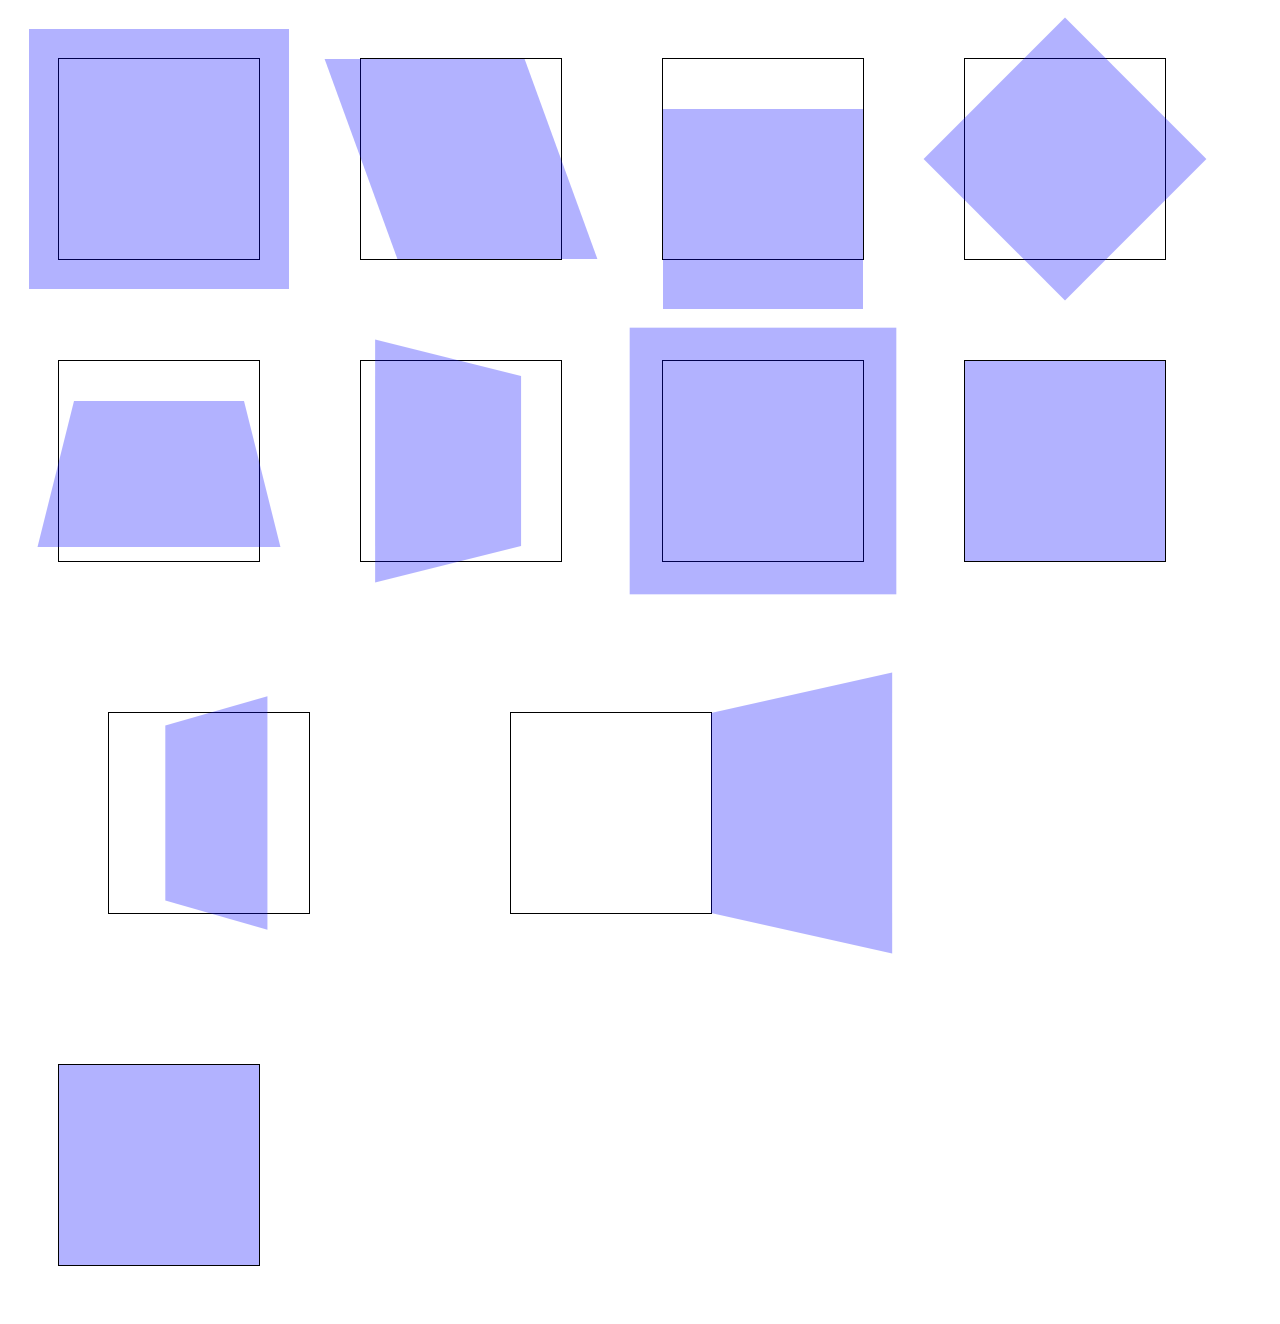
==== my-web-front/index04.html @ ff5ab598 "CSS 4장 ~ 04-2 transition" ====
<!DOCTYPE html>
<html lang="en">
    <head>
        <meta charset="UTF-8">
        <meta http-equiv="X-UA-Compatible" content="IE=edge">
        <meta name="viewport" content="width=device-width, initial-scale=1.0">
        <title>Chapter04-Interactive-CSS</title>
        <link rel="stylesheet" href="css/style04.css"> <!--css 파일 연결-->
    </head>
    <body>
        <div class="transformEx1">
            <section>
                <article></article>
            </section>

            <section>
                <article></article>
            </section>

            <section>
                <article></article>
            </section>

            <section>
                <article></article>
            </section>
        </div>


        <div class="transformEx2">
            <section>
                <article></article>
            </section>

            <section>
                <article></article>
            </section>

            <section>
                <article></article>
            </section>

            <section>
                <article></article>
            </section>
        </div>

        
        <div class="transformEx3">
            <section>
                <article></article>
            </section>

            <section>
                <article></article>
            </section>
        </div>
        

        <div class="transitionEx1">
            <section>
                <article></article>
            </section>
        </div>

    </body>
</html>
---- my-web-front/css/style04.css ----
@charset "utf-8";


/* 콘텐츠 모양을 자유롭게 변형하기 */
/* CSS3의 transform 속성을 이용하면 HTML 요소를 다양하게 변형한 효과를 적용할 수 있다. */
.transformEx1::after {
    content: '';
    display: block;
    clear: both;
}

.transformEx1 section {
    width: 200px;
    height: 200px;
    border: 1px solid #000;
    float: left;
    margin: 50px;
}

.transformEx1 section article {
    width: 100%;
    height: 100%;
    background: blue;
    opacity: 0.3; /* 배경색의 불투명도 지정 */
}

.transformEx1 section:nth-of-type(1) article {
    transform: scale(1.3); /* 요소를 1.3배 확대 */
}

.transformEx1 section:nth-of-type(2) article {
    transform: skewX(20deg); /* 요소를 20도만큼 비틈 */
}

.transformEx1 section:nth-of-type(3) article {
    transform: translateY(50px); /* 요소를 50px만큼 오른쪽으로 이동 */
}

.transformEx1 section:nth-of-type(4) article {
    transform: rotate(45deg); /* 요소를 45도만큼 회전 */
}

/* transform 속성을 이용해서 요소를 입체감 나도록 변형한다. */
.transformEx2::after {
    content: '';
    display: block;
    clear: both;
}
/* perspective를 적용하는 이유는 다음과 같다.
이론적으로는 transform의 3D 속성을 적용하면 perspective 속성값을 추가하지 안하도 입체 효과가 나타는 것이 맞습니다.
다만 사람이 어떤 물체를 보고 입체적이라고 느끼는 가장 큰 이유는 소실점이 생겨 공간이 왜곡되기 때문입니다.
하지만 웹 브라우저는 단지 수칫값만으로 입체 효과를 내야 하므로 perspective 속성값을 추가하여 사람의 눈이 느끼는 왜곡 현상을 강제로 적용해 줘야 합니다.
이때 속성값(px)은 물체를 바라보는 거리의 값이라고 이해하면 쉽습니다.
똑같은 물체를 가까운 곳에서 보면 왜곡이 커지고, 멀리서 보면 왜곡이 완만해지는 원리와 같습니다.
*/
.transformEx2 section {
    width: 200px;
    height: 200px;
    border: 1px solid #000;
    float: left;
    margin: 50px;
    perspective: 400px; /* 원근감을 지정 */
}

.transformEx2 section article {
    width: 100%;
    height: 100%;
    background: blue;
    opacity: 0.3; /* 배경색의 불투명도 지정 */
}

.transformEx2 section:nth-of-type(1) article {
    transform: rotateX(45deg); /* x축으로 45도 회전 */
}

.transformEx2 section:nth-of-type(2) article {
    transform: rotateY(45deg); /* y축으로 45도 회전 */
}

.transformEx2 section:nth-of-type(3) article {
    transform: translateZ(100px); /* z축으로 100px만큼 이동 */
}

.transformEx2 section:nth-of-type(4) article {
    transform: translateZ(-100deg); /* z축으로 -100px만큼 이동 */
}

/* 변형이 일어나는 요소의 중심축을 바꾸면 어떤 변화가 생기는지 알아보자. */
.transformEx3::after {
    content: '';
    display: block;
    clear: both;
}

.transformEx3 section {
    width: 200px;
    height: 200px;
    border: 1px solid #000;
    float: left;
    margin: 100px;
    perspective: 600px; /* 원근감을 지정 */
}

.transformEx3 section article {
    width: 100%;
    height: 100%;
    background: blue;
    opacity: 0.3; /* 배경색의 불투명도 지정 */
}

.transformEx3 section:nth-of-type(1) article {
    transform: rotateY(120deg); /* x축으로 120도 회전 */
    transform-origin: center center; /* 첫번째 값은 가로축을, 두번째 값은 세로축을 의미한다. */
    /* transform-origin 값을 지정하지 않으면 기본으로 center center로 지정된다. */
}

.transformEx3 section:nth-of-type(2) article {
    transform: rotateY(120deg); /* y축으로 120도 회전 */
    transform-origin: right center;
}



/* 사용자 행동에 반응하는 전환 효과 만들기 */
/* CSS3 기능 중에서 가장 재미있고 신기한 transition 속성을 이용해 인터렉션을 구현할 수 있다. */
/* transition 속성은 요소의 속성값이 변경될 때, 시간을 지정하여 일정 시간동안 부드러운 모션 처리를 한다. */
/* cubic-bezire.com 사이트를 활용하면 cubic-bezier 구문을 쉽게 작성할 수 있다. */
.transitionEx1::after {
    content: '';
    display: block;
    clear: both;
}

.transitionEx1 section {
    width: 200px;
    height: 200px;
    border: 1px solid #000;
    float: left;
    margin: 50px;
    perspective: 400px;
}

.transitionEx1 section article {
    width: 100%;
    height: 100%;
    background: blue;
    opacity: 0.3;
    transform: rotateY(0deg);
    /* transition을 적용해두면 이후에 이 요소의 값이 변할 때 transition의 변화 지정값을 따라 변화한다. */
    transition-property: transform opacity;
    transition-duration: 1s;
    transition-delay: 0s;
    transition-timing-function: cubic-bezier(.46, -0.64, .58, 1.39); /* 가속도는 cubic-bezier을 이용해 지정한다. */
}

.transitionEx1 section:hover article { 
    transform: rotateY(45deg);
    background: red;
}
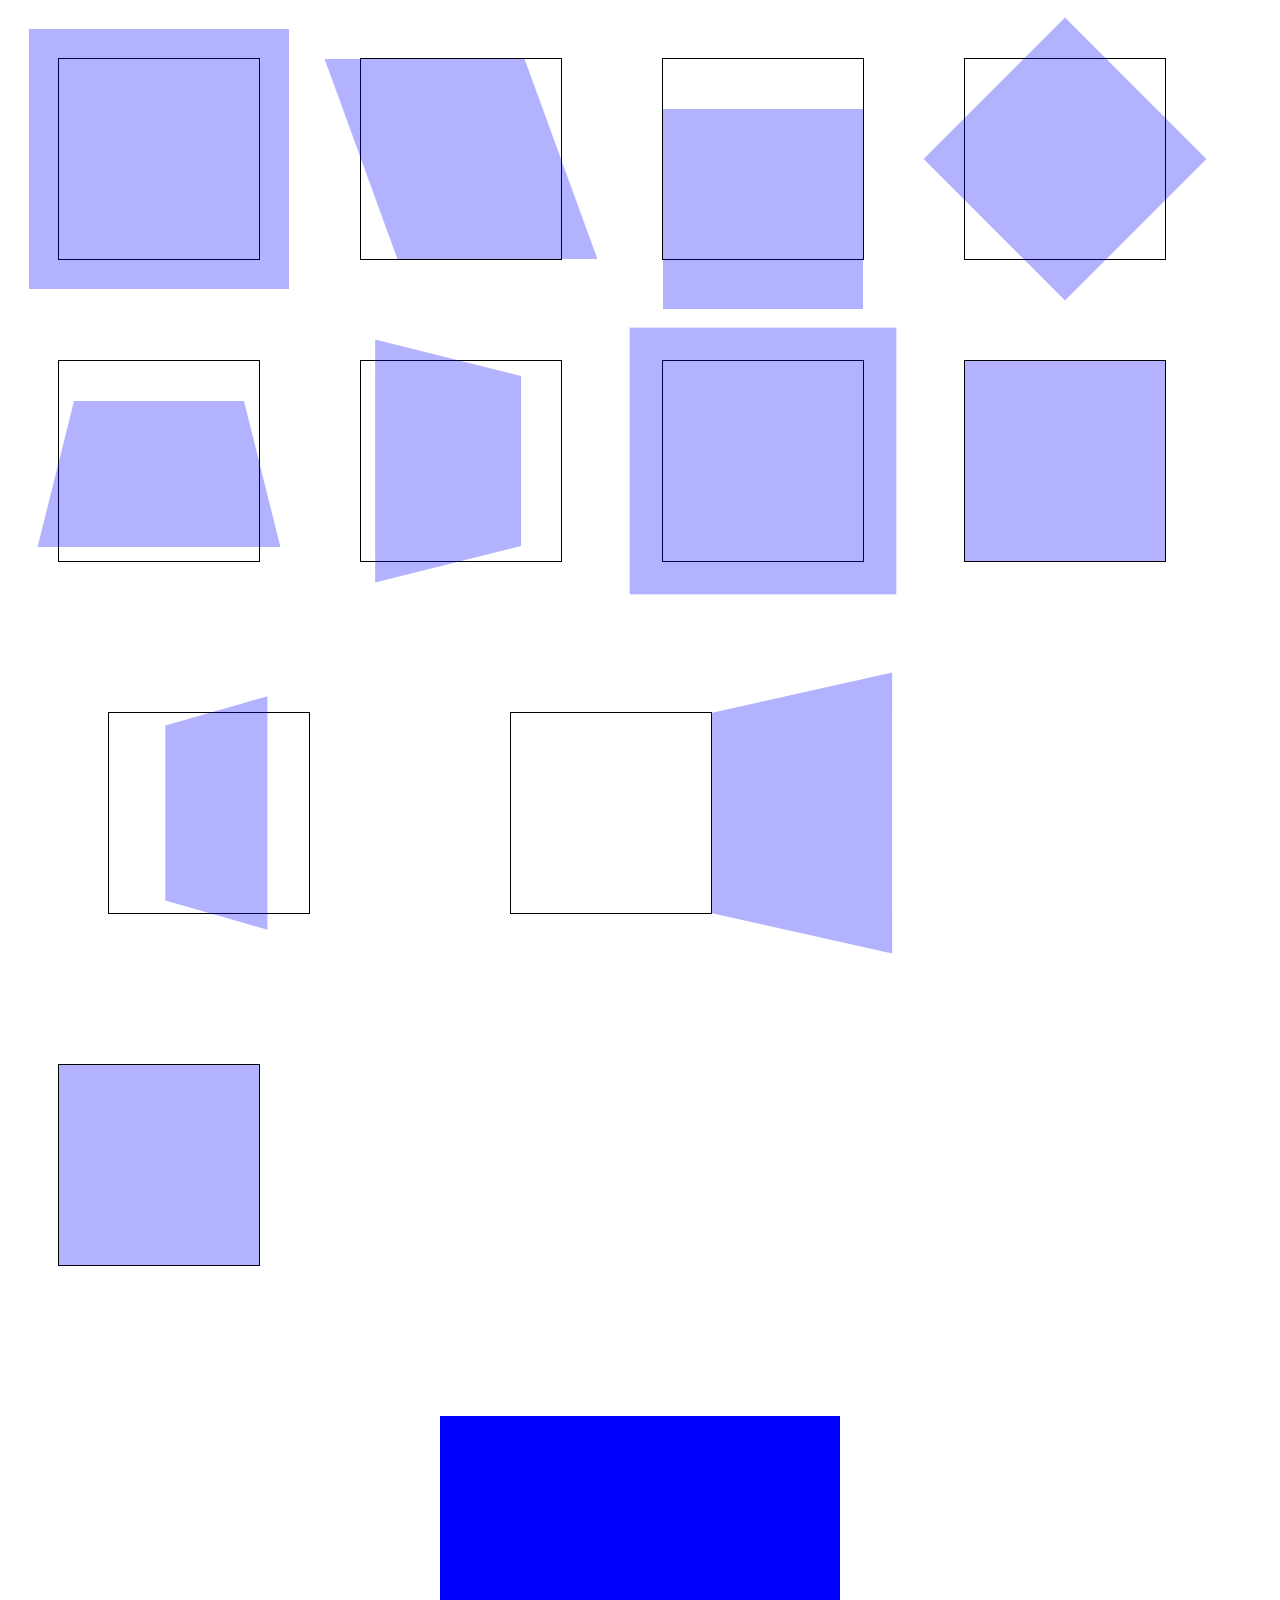
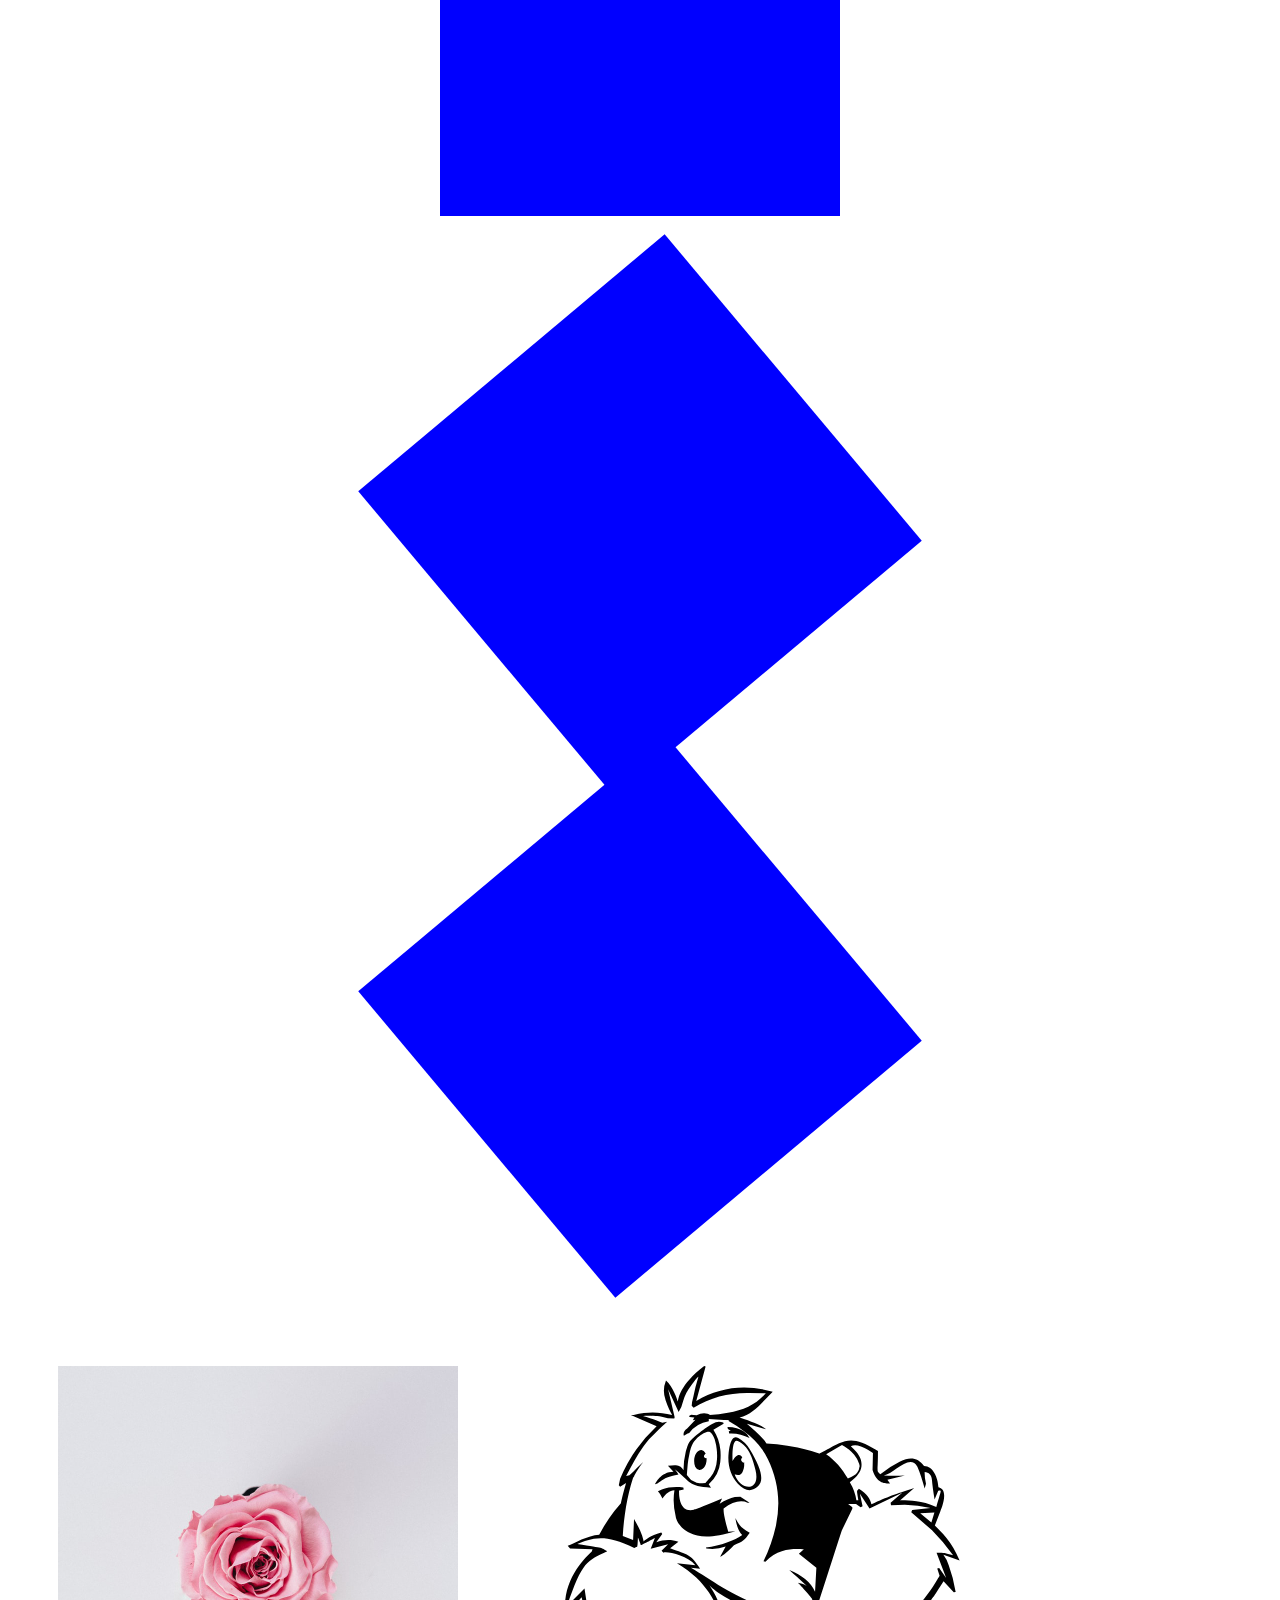
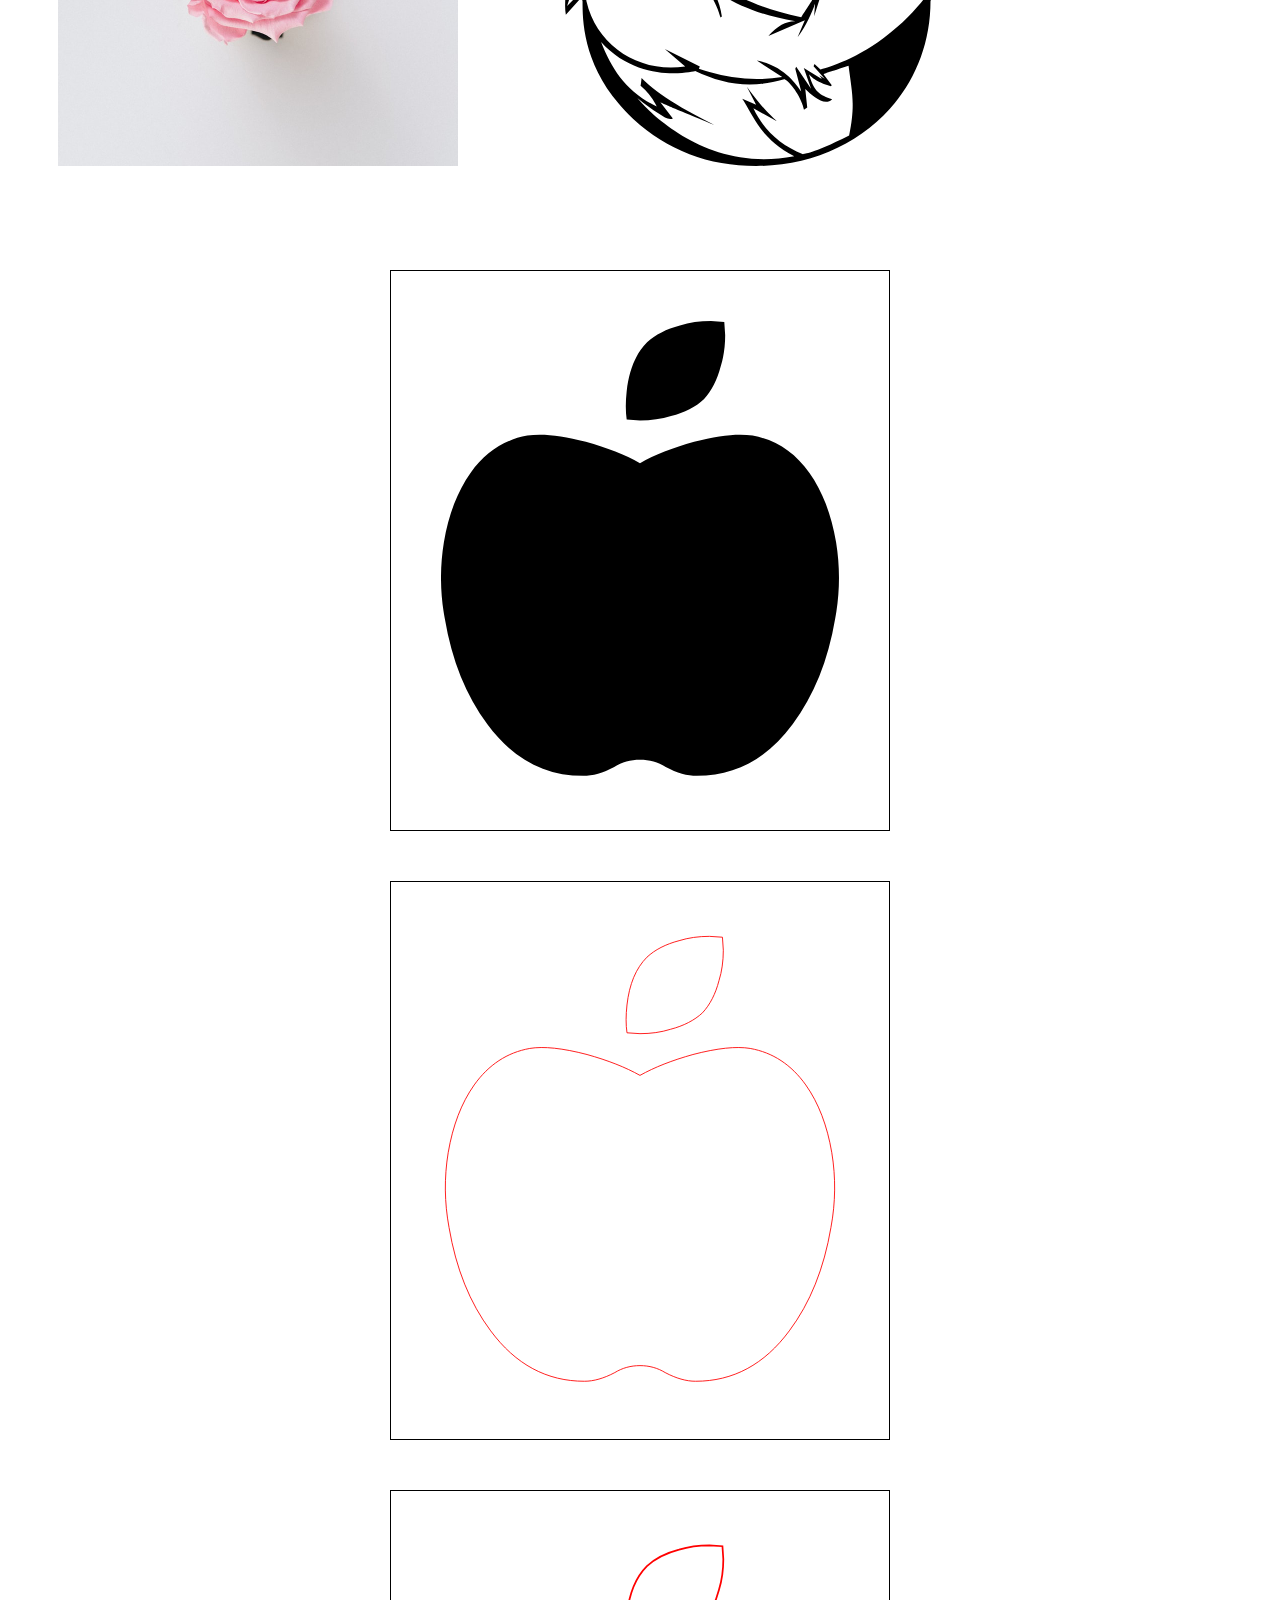
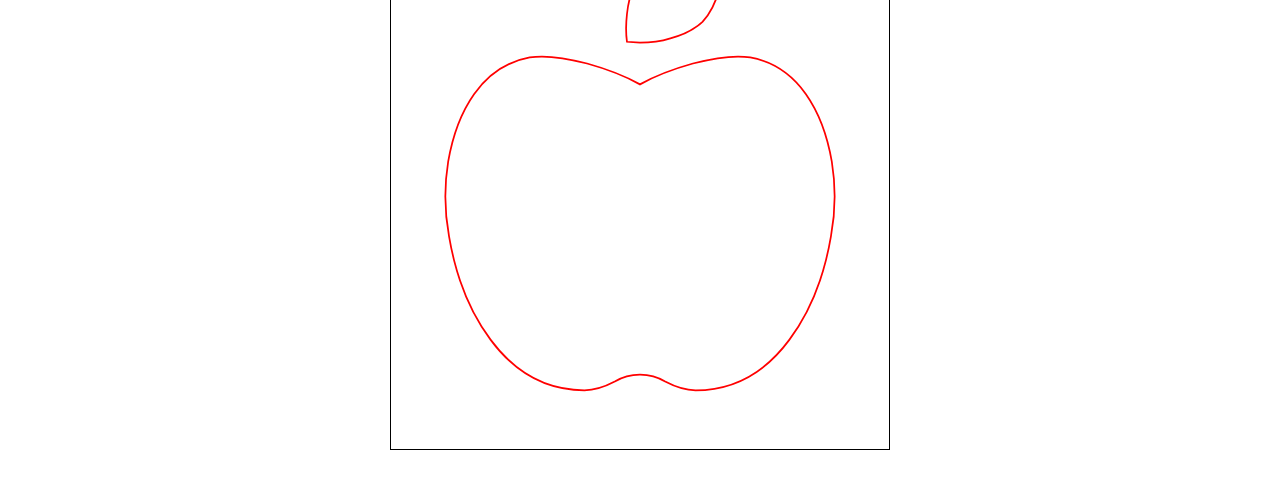
==== commit 4ad4c323: "CSS ~ 04-4 vector image path" ====
--- a/my-web-front/index04.html
+++ b/my-web-front/index04.html
@@ -63,5 +63,50 @@
             </section>
         </div>
 
+
+        <div class="animationEx1">
+            <article></article>
+        </div>
+
+
+        <div class="animationEx2">
+            <article></article>
+        </div>
+
+
+        <div class="animationEx3">
+            <article></article>
+        </div>
+
+
+        <div class="bitmap-vectorEx1">
+            <img src="img/rose.jpg" alt="장미">
+            <img src="img/yeti.svg" alt="예티">
+        </div>
+
+
+        <div class="vector-svgEx1">
+            <article>
+                <svg viewBox="0 0 448 512"><path d="M350.85 129c25.97 4.67 47.27 18.67 63.92 42 14.65 20.67 24.64 46.67 29.96 78 4.67 28.67 4.32 57.33-1 86-7.99 47.33-23.97 87-47.94 119-28.64 38.67-64.59 58-107.87 58-10.66 0-22.3-3.33-34.96-10-8.66-5.33-18.31-8-28.97-8s-20.3 2.67-28.97 8c-12.66 6.67-24.3 10-34.96 10-43.28 0-79.23-19.33-107.87-58-23.97-32-39.95-71.67-47.94-119-5.32-28.67-5.67-57.33-1-86 5.32-31.33 15.31-57.33 29.96-78 16.65-23.33 37.95-37.33 63.92-42 15.98-2.67 37.95-.33 65.92 7 23.97 6.67 44.28 14.67 60.93 24 16.65-9.33 36.96-17.33 60.93-24 27.98-7.33 49.96-9.67 65.94-7zm-54.94-41c-9.32 8.67-21.65 15-36.96 19-10.66 3.33-22.3 5-34.96 5l-14.98-1c-1.33-9.33-1.33-20 0-32 2.67-24 10.32-42.33 22.97-55 9.32-8.67 21.65-15 36.96-19 10.66-3.33 22.3-5 34.96-5l14.98 1 1 15c0 12.67-1.67 24.33-4.99 35-3.99 15.33-10.31 27.67-18.98 37z"></path></svg>
+            </article>
+        </div>
+
+
+        <div class="vector-svgEx2">
+            <article>
+                <!-- viewBox(선이 그려질 영역을 의미) 속성의 값은 앞에서부터 x좌푯값, y좌푯값, 영역의 너빗값, 영역의 높잇값을 나타낸다. -->
+                <!-- 패스의 stroke-dasharray와 stroke-dashoffset 속성 이해하기 -->
+                <!-- 패스의 stroke-dasharray는 선의 간격을 띄는 속성이고,  -->
+                <svg viewBox="-5 -5 458 522"><path d="M350.85 129c25.97 4.67 47.27 18.67 63.92 42 14.65 20.67 24.64 46.67 29.96 78 4.67 28.67 4.32 57.33-1 86-7.99 47.33-23.97 87-47.94 119-28.64 38.67-64.59 58-107.87 58-10.66 0-22.3-3.33-34.96-10-8.66-5.33-18.31-8-28.97-8s-20.3 2.67-28.97 8c-12.66 6.67-24.3 10-34.96 10-43.28 0-79.23-19.33-107.87-58-23.97-32-39.95-71.67-47.94-119-5.32-28.67-5.67-57.33-1-86 5.32-31.33 15.31-57.33 29.96-78 16.65-23.33 37.95-37.33 63.92-42 15.98-2.67 37.95-.33 65.92 7 23.97 6.67 44.28 14.67 60.93 24 16.65-9.33 36.96-17.33 60.93-24 27.98-7.33 49.96-9.67 65.94-7zm-54.94-41c-9.32 8.67-21.65 15-36.96 19-10.66 3.33-22.3 5-34.96 5l-14.98-1c-1.33-9.33-1.33-20 0-32 2.67-24 10.32-42.33 22.97-55 9.32-8.67 21.65-15 36.96-19 10.66-3.33 22.3-5 34.96-5l14.98 1 1 15c0 12.67-1.67 24.33-4.99 35-3.99 15.33-10.31 27.67-18.98 37z"></path></svg>
+            </article>
+        </div>
+
+        <div class="vector-svgEx3">
+            <article>
+                <svg viewBox="-5 -5 458 522"><path d="M350.85 129c25.97 4.67 47.27 18.67 63.92 42 14.65 20.67 24.64 46.67 29.96 78 4.67 28.67 4.32 57.33-1 86-7.99 47.33-23.97 87-47.94 119-28.64 38.67-64.59 58-107.87 58-10.66 0-22.3-3.33-34.96-10-8.66-5.33-18.31-8-28.97-8s-20.3 2.67-28.97 8c-12.66 6.67-24.3 10-34.96 10-43.28 0-79.23-19.33-107.87-58-23.97-32-39.95-71.67-47.94-119-5.32-28.67-5.67-57.33-1-86 5.32-31.33 15.31-57.33 29.96-78 16.65-23.33 37.95-37.33 63.92-42 15.98-2.67 37.95-.33 65.92 7 23.97 6.67 44.28 14.67 60.93 24 16.65-9.33 36.96-17.33 60.93-24 27.98-7.33 49.96-9.67 65.94-7zm-54.94-41c-9.32 8.67-21.65 15-36.96 19-10.66 3.33-22.3 5-34.96 5l-14.98-1c-1.33-9.33-1.33-20 0-32 2.67-24 10.32-42.33 22.97-55 9.32-8.67 21.65-15 36.96-19 10.66-3.33 22.3-5 34.96-5l14.98 1 1 15c0 12.67-1.67 24.33-4.99 35-3.99 15.33-10.31 27.67-18.98 37z"></path></svg>
+            </article>
+        </div>
+
+
     </body>
 </html>--- a/my-web-front/css/style04.css
+++ b/my-web-front/css/style04.css
@@ -147,13 +147,153 @@
     opacity: 0.3;
     transform: rotateY(0deg);
     /* transition을 적용해두면 이후에 이 요소의 값이 변할 때 transition의 변화 지정값을 따라 변화한다. */
-    transition-property: transform opacity;
-    transition-duration: 1s;
-    transition-delay: 0s;
+    transition-property: transform opacity; /* 전환 효과를 줄 CSS 속성명을 지정한다. 속성명은 여러개 지정할 수 있고, all을 입력하면 전체 속성을 사용할 수 있다. */
+    transition-duration: 1s; /* 전환 효과가 발생할 때 지속할 시간을 나타낸다. 지속 시간은 초(s) 단위로 지정하는데 예를 들어 0.5s는 0.5초, 1s는 1초를 의미한다. */
+    transition-delay: 0s; /* 전환 효과가 발생할 때 지연할 시간을 나타낸다. 지연 시간은 초(s) 단위로 지정하고, 이 속성을 사용하면 지연 시간 이후에 전환 효과가 나타난다. */
     transition-timing-function: cubic-bezier(.46, -0.64, .58, 1.39); /* 가속도는 cubic-bezier을 이용해 지정한다. */
 }
 
 .transitionEx1 section:hover article { 
     transform: rotateY(45deg);
     background: red;
+}
+
+
+/* 자동으로 움직이는 애니메이션 효과 만들기 */
+/* trasition 속성은 사용자의 특정 동작에 반응하는 인터랙션을 기반으로 한 모션 기법이다. */
+/* 이번에는 사용자가 어떤 동작을 하지 않아도 미리 지정한 조건에 맞게 자동으로 반복하는 애니매이션 효과를 만들어 보자. */
+/* 이는 animation 속성을 이용하면 된다. */
+
+/* 먼저 @keyframes를 사용해서 등록할 애니메이션의 모션 이름을 rotation으로 만들고, 모션의 시작 지점과 끝 지점을 각각 0%, 100%로 지정해준다. */
+@keyframes rotation {
+    0% {
+        transform: rotate(0deg); /* 시작 지점의 속성값 */
+    }
+    100% {
+        transform: rotate(360deg); /* 끝 지점의 속성값 */
+    }
+}
+
+/* 이렇게 만든 키프레임을 article요소에 적용한다. */
+.animationEx1 article {
+    width: 400px; height: 400px; background: blue; margin: 100px auto;
+    
+    animation-name: rotation; /* rotation 키프레임을 적용한다. */
+    animation-duration: 2s; /* 한 세트의 지속 시간은 2초 */
+    animation-timing-function: linear; /* 가속도는 등속을 나타내는 linear로 지정한다. */
+    animation-iteration-count: 2; /* 반복 횟수는 2회를 적용한다. */
+    animation-delay: 0s; /* 지연 시간은 0초를 적용한다. */
+}
+
+
+/* 마우스 포인터를 요소 위에 올리면 애니메이션 효과가 일시 정지되도록 하기. */
+.animationEx2 article {
+    width: 400px; height: 400px; background: blue; margin: 100px auto;
+    
+    animation-name: rotation; /* rotation 키프레임을 적용한다. */
+    animation-duration: 2s; /* 한 세트의 지속 시간은 2초 */
+    animation-timing-function: linear; /* 가속도는 등속을 나타내는 linear로 지정한다. */
+    animation-iteration-count: infinite; /* 무한 반복을 적용한다. */
+    animation-delay: 0s; /* 지연 시간은 0초를 적용한다. */
+    animation-play-state: running; /* 기본 상태를 running으로 지정한다. */
+    transform: rotate(50deg);
+}
+/* 애니메이션에 마우스를 올리면 상태가 paused로 바뀐다. */
+.animationEx2 article:hover {
+    animation-play-state: paused;
+}
+
+
+/* 마우스 포인터를 요소 위에 올리면 애니메이션 효과가 실행되도록 하기. */
+.animationEx3 article {
+    width: 400px; height: 400px; background: blue; margin: 100px auto;
+    
+    animation-name: rotation; /* rotation 키프레임을 적용한다. */
+    animation-duration: 2s; /* 한 세트의 지속 시간은 2초 */
+    animation-timing-function: linear; /* 가속도는 등속을 나타내는 linear로 지정한다. */
+    animation-iteration-count: infinite; /* 무한 반복을 적용한다. */
+    animation-delay: 0s; /* 지연 시간은 0초를 적용한다. */
+    animation-play-state: paused; /* 기본 상태를 paused로 지정한다. */
+    transform: rotate(50deg);
+}
+/* 애니메이션에 마우스를 올리면 상태가 running으로 바뀐다. */
+.animationEx3 article:hover {
+    animation-play-state: running;
+}
+
+
+/* 벡터 이미지 파일 제어하기 */
+/* 과거에 웹 브라우저에서 이미지를 출력하려면 비트맵 이미지 파일을 태그 안에 넣어서 나타냈다. */
+/* CSS3가 나온 후에는 벡터 이미지나 아이콘을 간단한 코드로 입력해 나타낼 수 있고, CSS 속성을 변경해 이미지 제어도 할 수 있다. */
+/* 벡터 형식의 SVG 파일을 웹 브라우저에 출력하고, CSS로 모양을 제어하면서 간단한 인터랙션 예제를 만들어보자. */
+
+/* 비트맵 이미지와 벡터 이미지의 차이 */
+/* 비트맵 이미지는 수 많은 픽셀 단위로 구성되어서 웹 브라우저에서 이미지를 크게 확대하면 픽셀이 두드러지면서 품질이 떨어져 보인다. 그래서 비트맵 이미지의 품질을 높이려면 고해상도를 사용해야 하는데, 그 대신 이미지 용량도 커져서 웹 브라우저의 실행 속도가 떨어진다. */
+/* 벡터 이미지는 좌푯값을 수식으로 연결해 선을 그리는 방법으로 웹 브라우저에서 이미지를 확대해도 품질이 떨어지지 않는다. 하지만 비트맵 이미지와 같이 다채로운 색상으로 표현하기 어렵고, 이미지 형태가 복잡하면 좌푯값 코드도 복잡해지는 단점이 있다. */
+.bitmap-vectorEx1 img {
+    width: 400px; margin: 50px;
+}
+
+/* 벡터 아이콘은 fontawesome.com 에서 다운받아서 많이 사용한다. */
+.vector-svgEx1 article {
+    width: 500px;
+    border: 1px solid #000;
+    box-sizing: border-box;
+    padding: 50px;
+    margin: 50px auto;
+}
+
+.vector-svgEx1 article svg {
+    width: 100%;
+}
+
+/* SVG의 path 스타일 변경하기 */
+.vector-svgEx2 article {
+    width: 500px;
+    border: 1px solid #000;
+    box-sizing: border-box;
+    padding: 50px;
+    margin: 50px auto;
+}
+
+.vector-svgEx2 article svg {
+    width: 100%;
+}
+
+.vector-svgEx2 article svg path {
+    fill: transparent; /* fill 속성은 배경색을 채운다. */
+    stroke: red; /* stroke 속성은 선의 색을 지정한다. */
+    stroke-width: 1; /* stroke-width 속성은 선의 굵기를 나타낸다. 이는 픽셀 단위가 아니라 비율 단위를 사용한다. 1보다 크면 원래 선보다 크게, 작으면 원래 선보다 가늘게 나타난다. */
+}
+
+/* 마우스 포인터를 올리면 선이 그려지는 모션 만들기 */
+.vector-svgEx3 article {
+    width: 500px;
+    border: 1px solid #000;
+    box-sizing: border-box;
+    padding: 50px;
+    margin: 50px auto;
+}
+
+.vector-svgEx3 article svg {
+    width: 100%;
+}
+
+.vector-svgEx3 article svg path {
+    fill: transparent; /* fill 속성은 배경색을 채운다. */
+    stroke: red; /* stroke 속성은 선의 색을 지정한다. */
+    stroke-width: 2; /* stroke-width 속성은 선의 굵기를 나타낸다. 이는 픽셀 단위가 아니라 비율 단위를 사용한다. 1보다 크면 원래 선보다 크게, 작으면 원래 선보다 가늘게 나타난다. */
+    stroke-dasharray: 1420;
+    /* stroke-dashoffset: 0; */
+
+    animation: drawline 5s linear 0s infinite;
+}
+
+@keyframes drawline {
+    0% {
+        stroke-dashoffset: -1420;
+    }
+    100% {
+        stroke-dashoffset: 0;
+    }
 }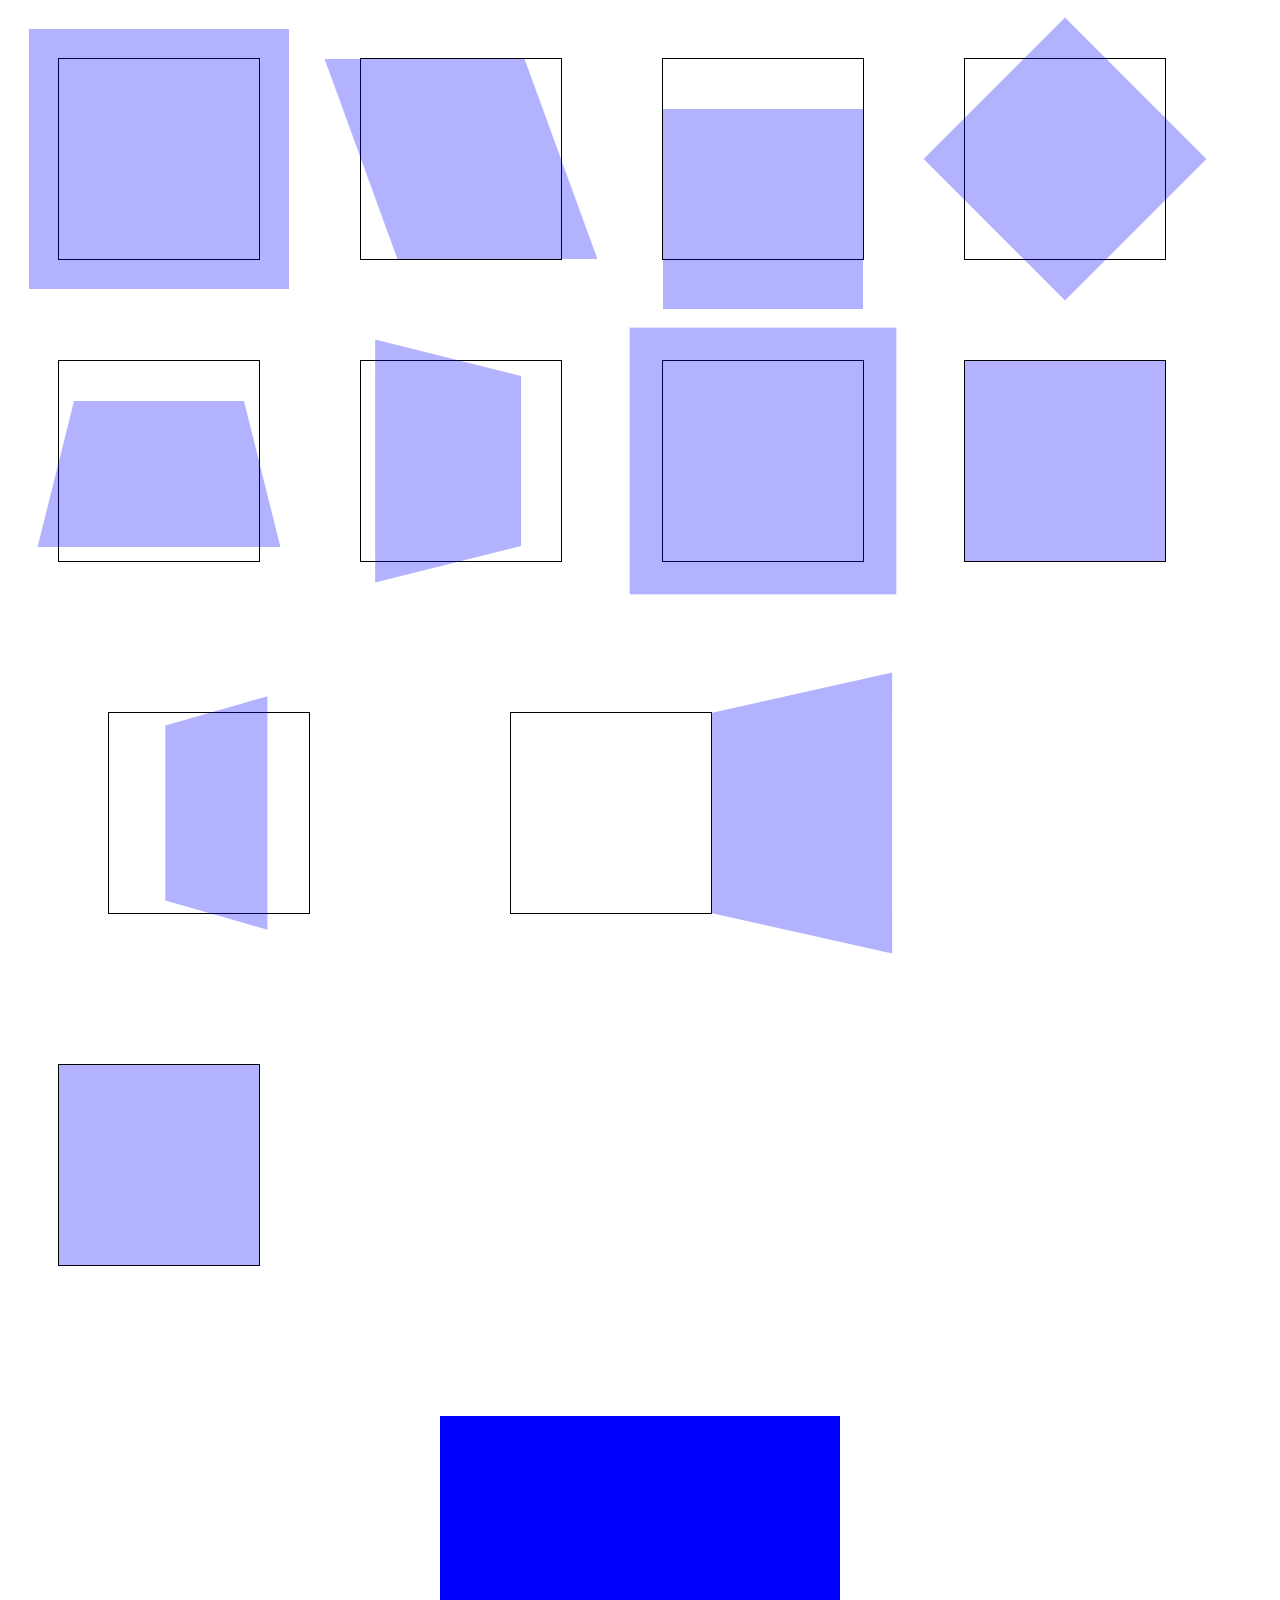
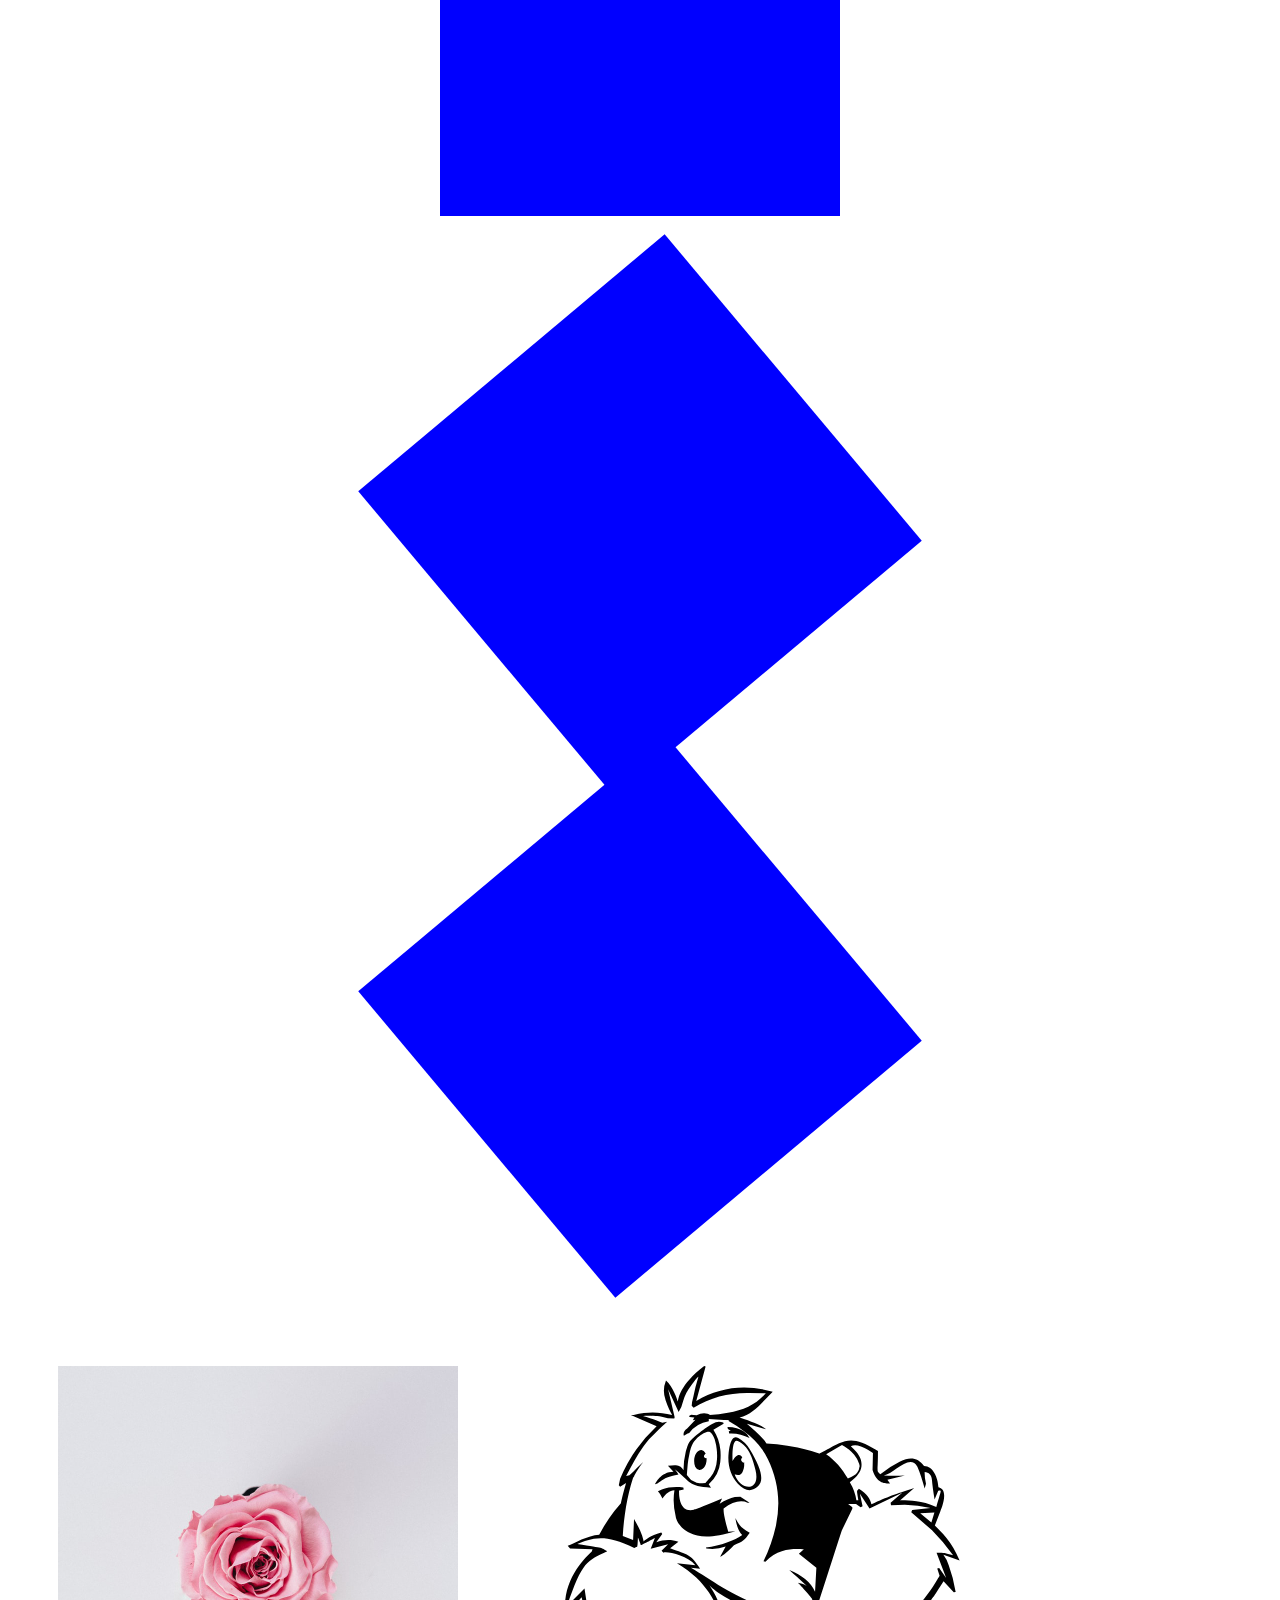
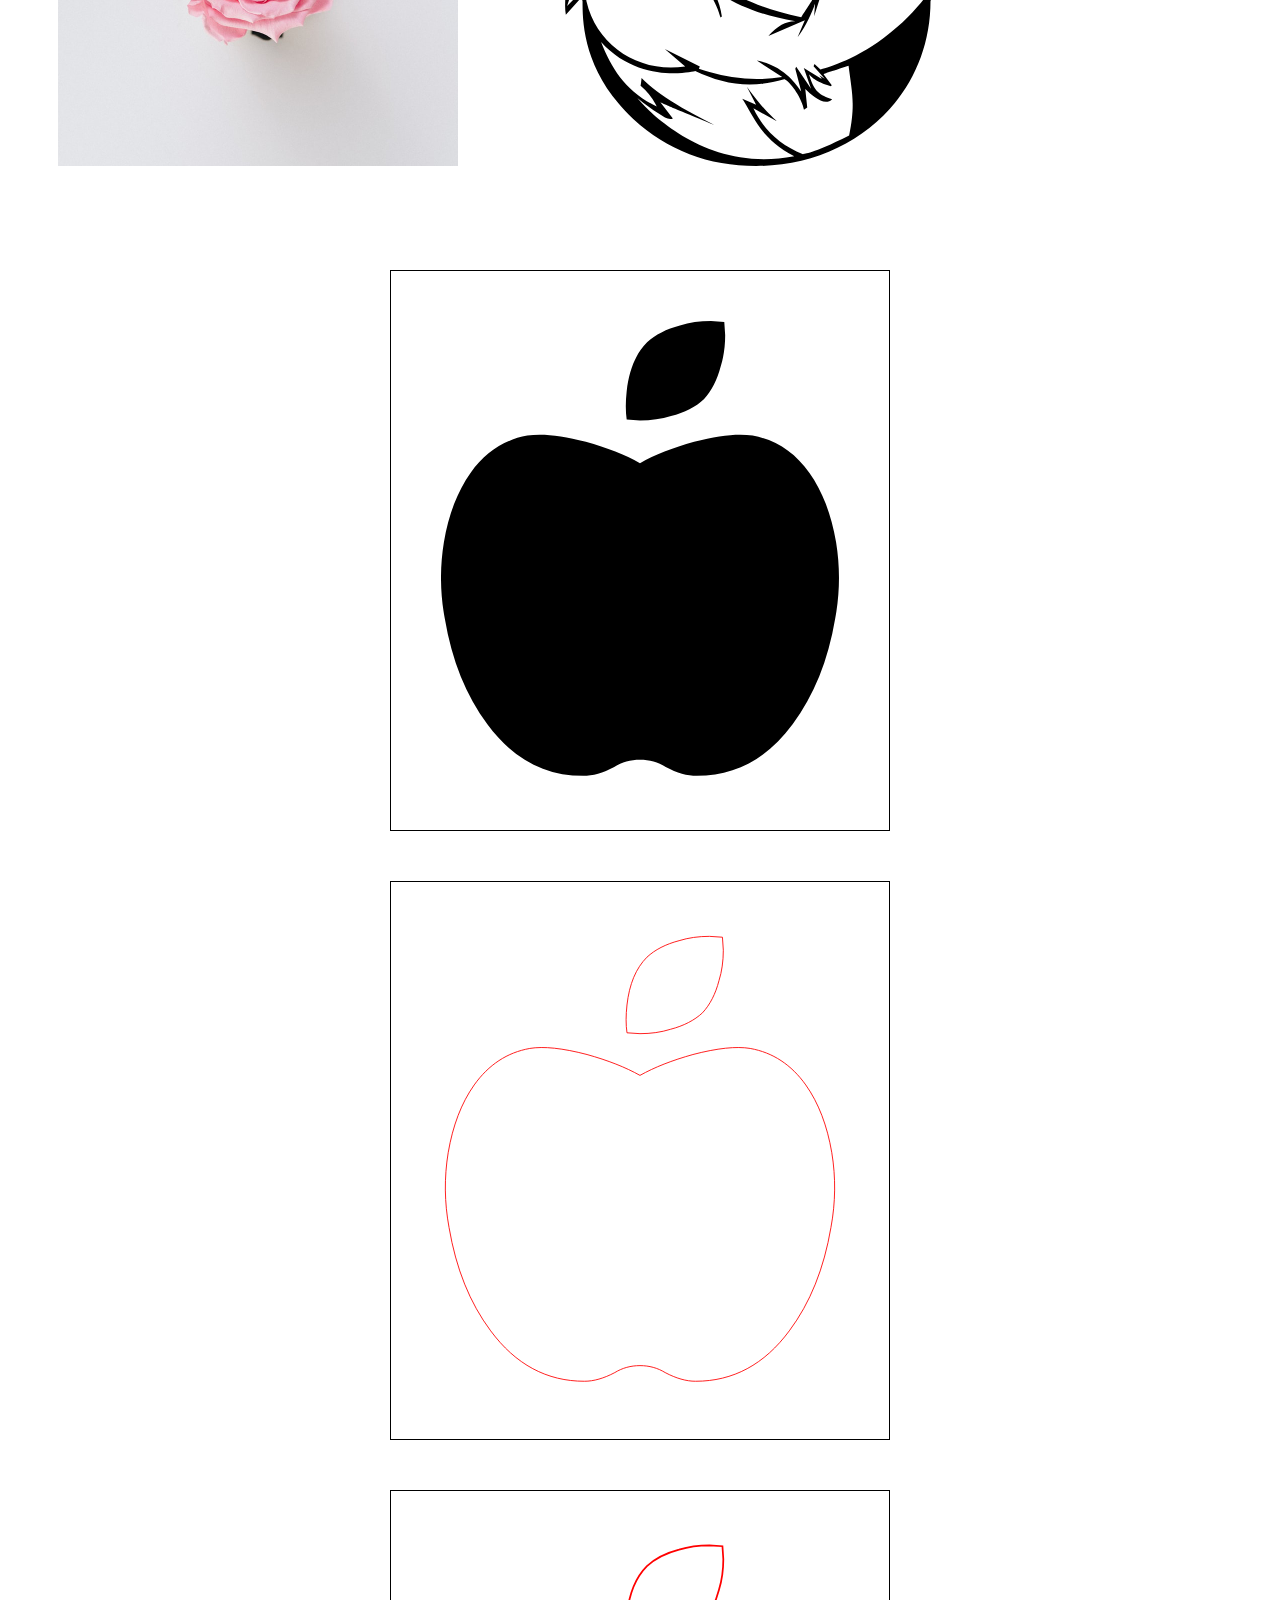
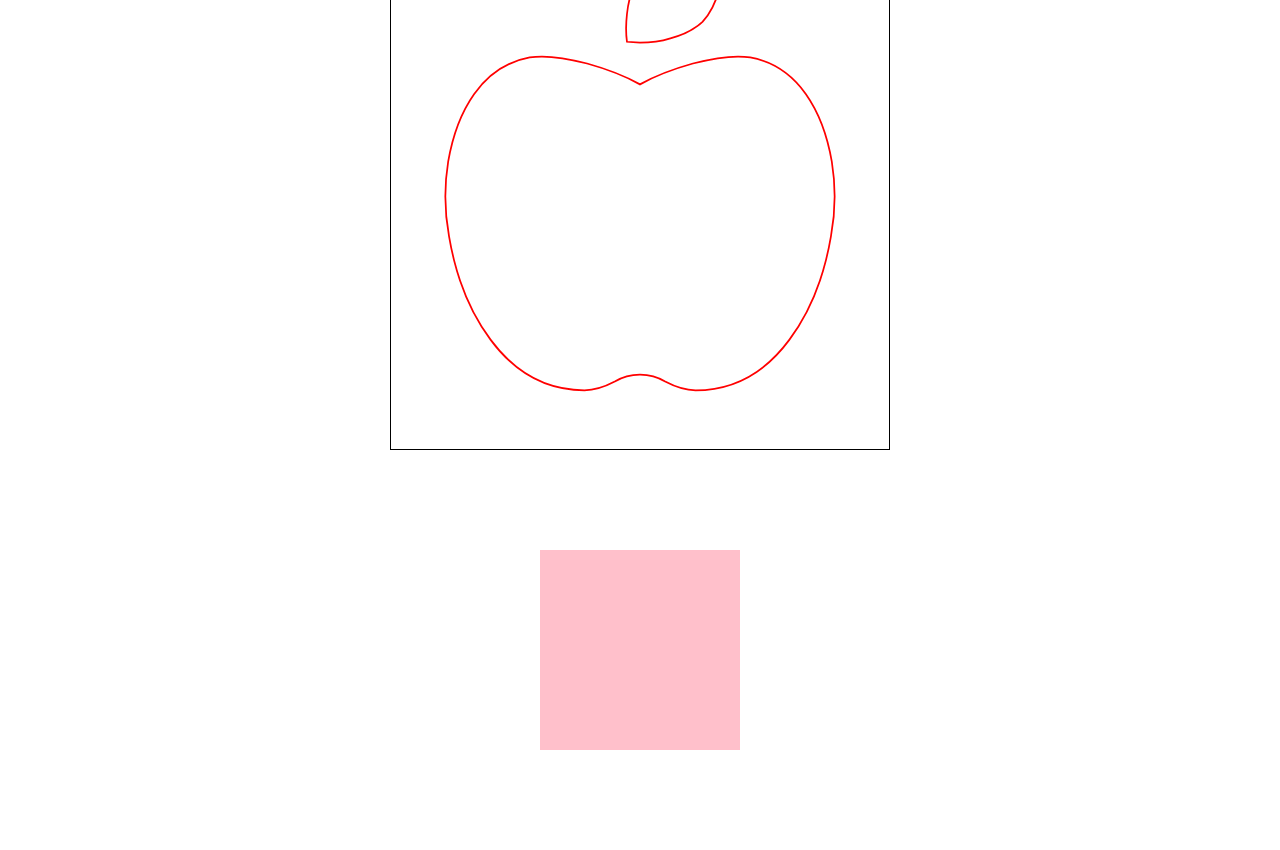
==== commit 9fc3d3c2: "챕터4 실습, 예제" ====
--- a/my-web-front/index04.html
+++ b/my-web-front/index04.html
@@ -101,12 +101,21 @@
             </article>
         </div>
 
+
         <div class="vector-svgEx3">
             <article>
                 <svg viewBox="-5 -5 458 522"><path d="M350.85 129c25.97 4.67 47.27 18.67 63.92 42 14.65 20.67 24.64 46.67 29.96 78 4.67 28.67 4.32 57.33-1 86-7.99 47.33-23.97 87-47.94 119-28.64 38.67-64.59 58-107.87 58-10.66 0-22.3-3.33-34.96-10-8.66-5.33-18.31-8-28.97-8s-20.3 2.67-28.97 8c-12.66 6.67-24.3 10-34.96 10-43.28 0-79.23-19.33-107.87-58-23.97-32-39.95-71.67-47.94-119-5.32-28.67-5.67-57.33-1-86 5.32-31.33 15.31-57.33 29.96-78 16.65-23.33 37.95-37.33 63.92-42 15.98-2.67 37.95-.33 65.92 7 23.97 6.67 44.28 14.67 60.93 24 16.65-9.33 36.96-17.33 60.93-24 27.98-7.33 49.96-9.67 65.94-7zm-54.94-41c-9.32 8.67-21.65 15-36.96 19-10.66 3.33-22.3 5-34.96 5l-14.98-1c-1.33-9.33-1.33-20 0-32 2.67-24 10.32-42.33 22.97-55 9.32-8.67 21.65-15 36.96-19 10.66-3.33 22.3-5 34.96-5l14.98 1 1 15c0 12.67-1.67 24.33-4.99 35-3.99 15.33-10.31 27.67-18.98 37z"></path></svg>
             </article>
         </div>
 
+                
+        <div class="mediaEx1">
+            <div>
+                <article></article>
+            </div>
+        </div>
+
+
 
     </body>
 </html>--- a/my-web-front/css/style04.css
+++ b/my-web-front/css/style04.css
@@ -286,7 +286,7 @@
     stroke-dasharray: 1420;
     /* stroke-dashoffset: 0; */
 
-    animation: drawline 5s linear 0s infinite;
+    animation: drawline 5s ease-in-out 0s infinite;
 }
 
 @keyframes drawline {
@@ -296,4 +296,40 @@
     100% {
         stroke-dashoffset: 0;
     }
-}+}
+
+
+/* 화면 너비에 따라 웹 페이지 디자인 변경하기 */
+/* CSS3의 기능 가운데 미디어 쿼리를 사용하면 현재 사용자가 보는 웹 브라우저의 너비를 판단하여 CSS를 다르게 설정할 수 있다. */
+/* 이런 기법을 "반응형 웹"이라고 한다. */
+/* 예전에는 같은 웹 페이지를 PC용, 모바일용으로 각각 따로 제작해야 했는데, 지금은 CSS3의 미디어 쿼리를 이용해 웹 페이지를 한 번만 제작하면 된다. */
+
+/* 실습 : 미디어 쿼리를 사용하여 배경색 바꾸기 */
+/* 1단계 : HTML, CSS 파일 만들기 */
+.mediaEx1 div{
+    width: 200px;
+    height: 200px;
+    background: pink;
+    margin: 100px auto;
+}
+
+.mediaEx1 article {
+    width: 100%;
+    height: 100%;
+}
+
+@media screen and (max-width: 900px) {
+    .mediaEx1 article {
+        background: orange;
+    }
+}
+
+@media screen and (max-width: 400px) {
+    .mediaEx1 article {
+        background: aqua;
+    }
+}
+
+
+/* 05장 flex 방식으로 레이아웃 만들기 */
+/* flex 방식을 사용하면 float 속성보다 훨씬 편리하게 화면의 레이아웃을 만들 수 있다. */
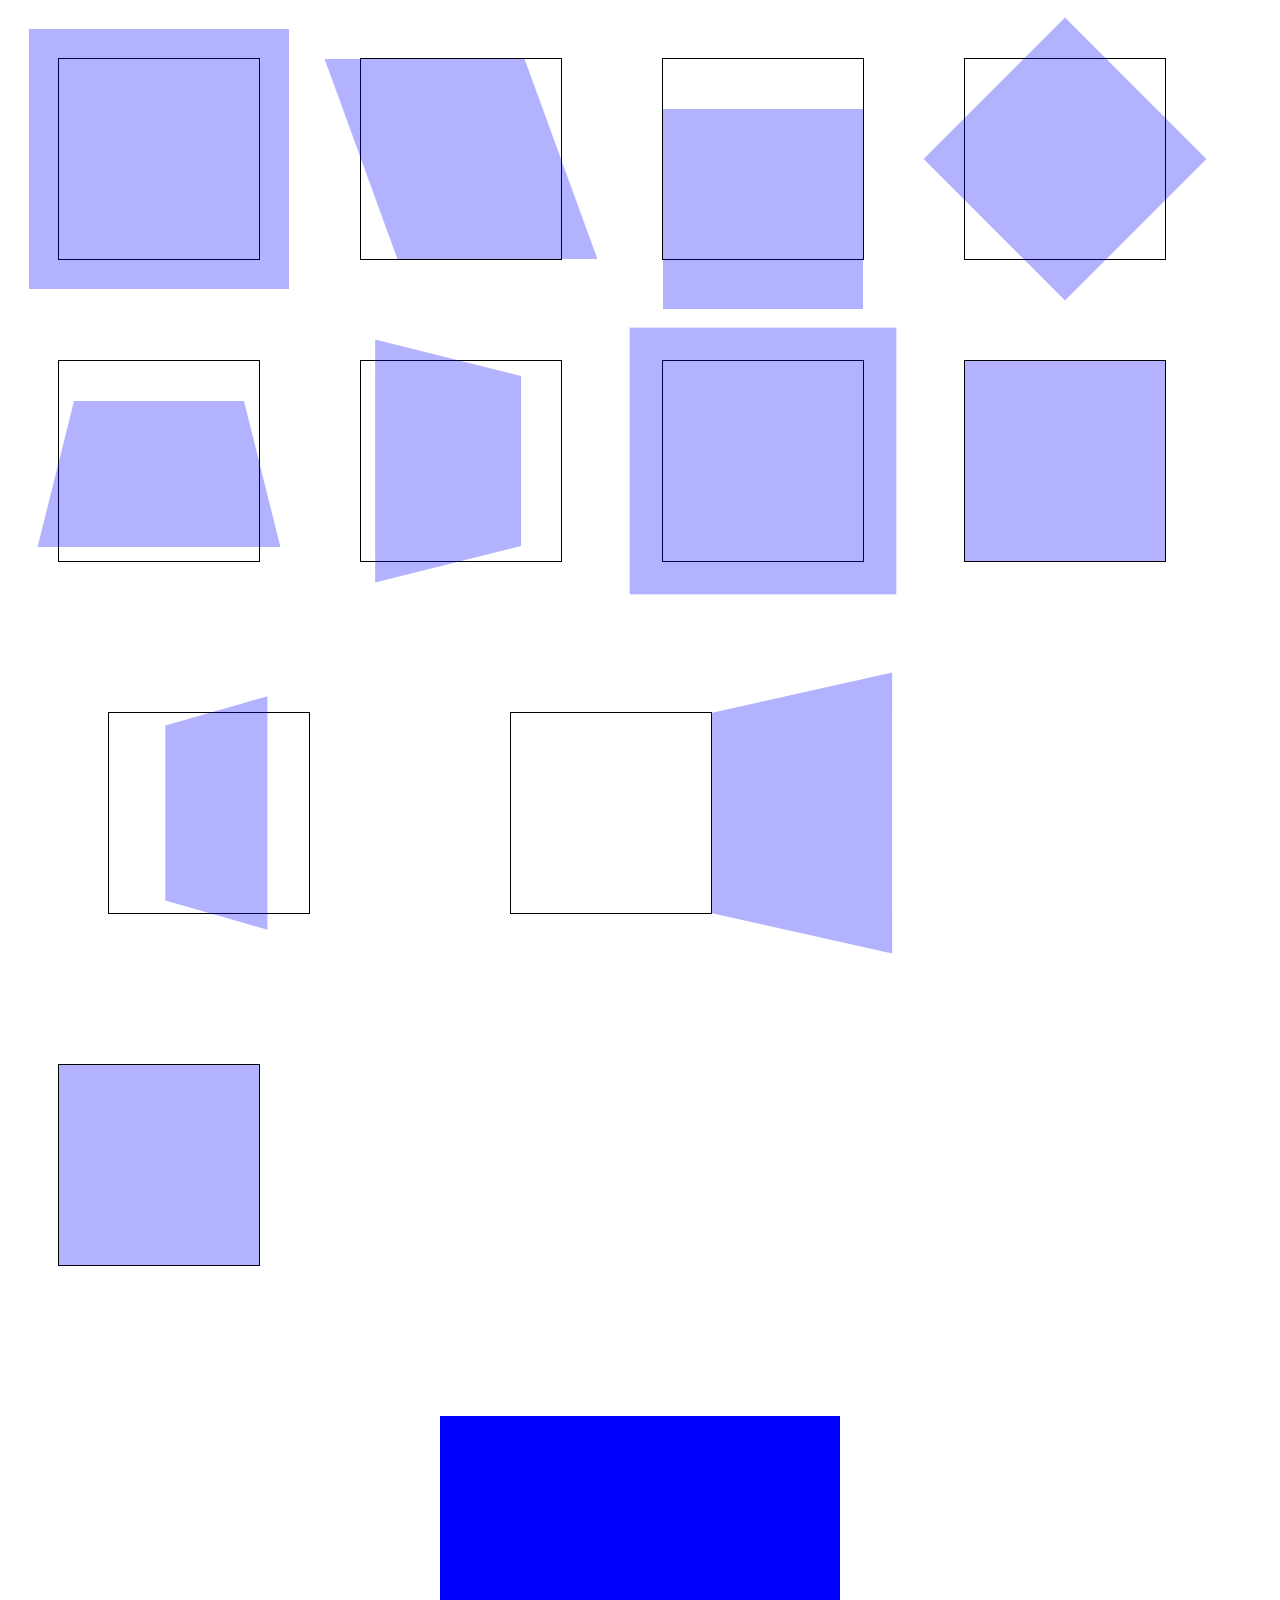
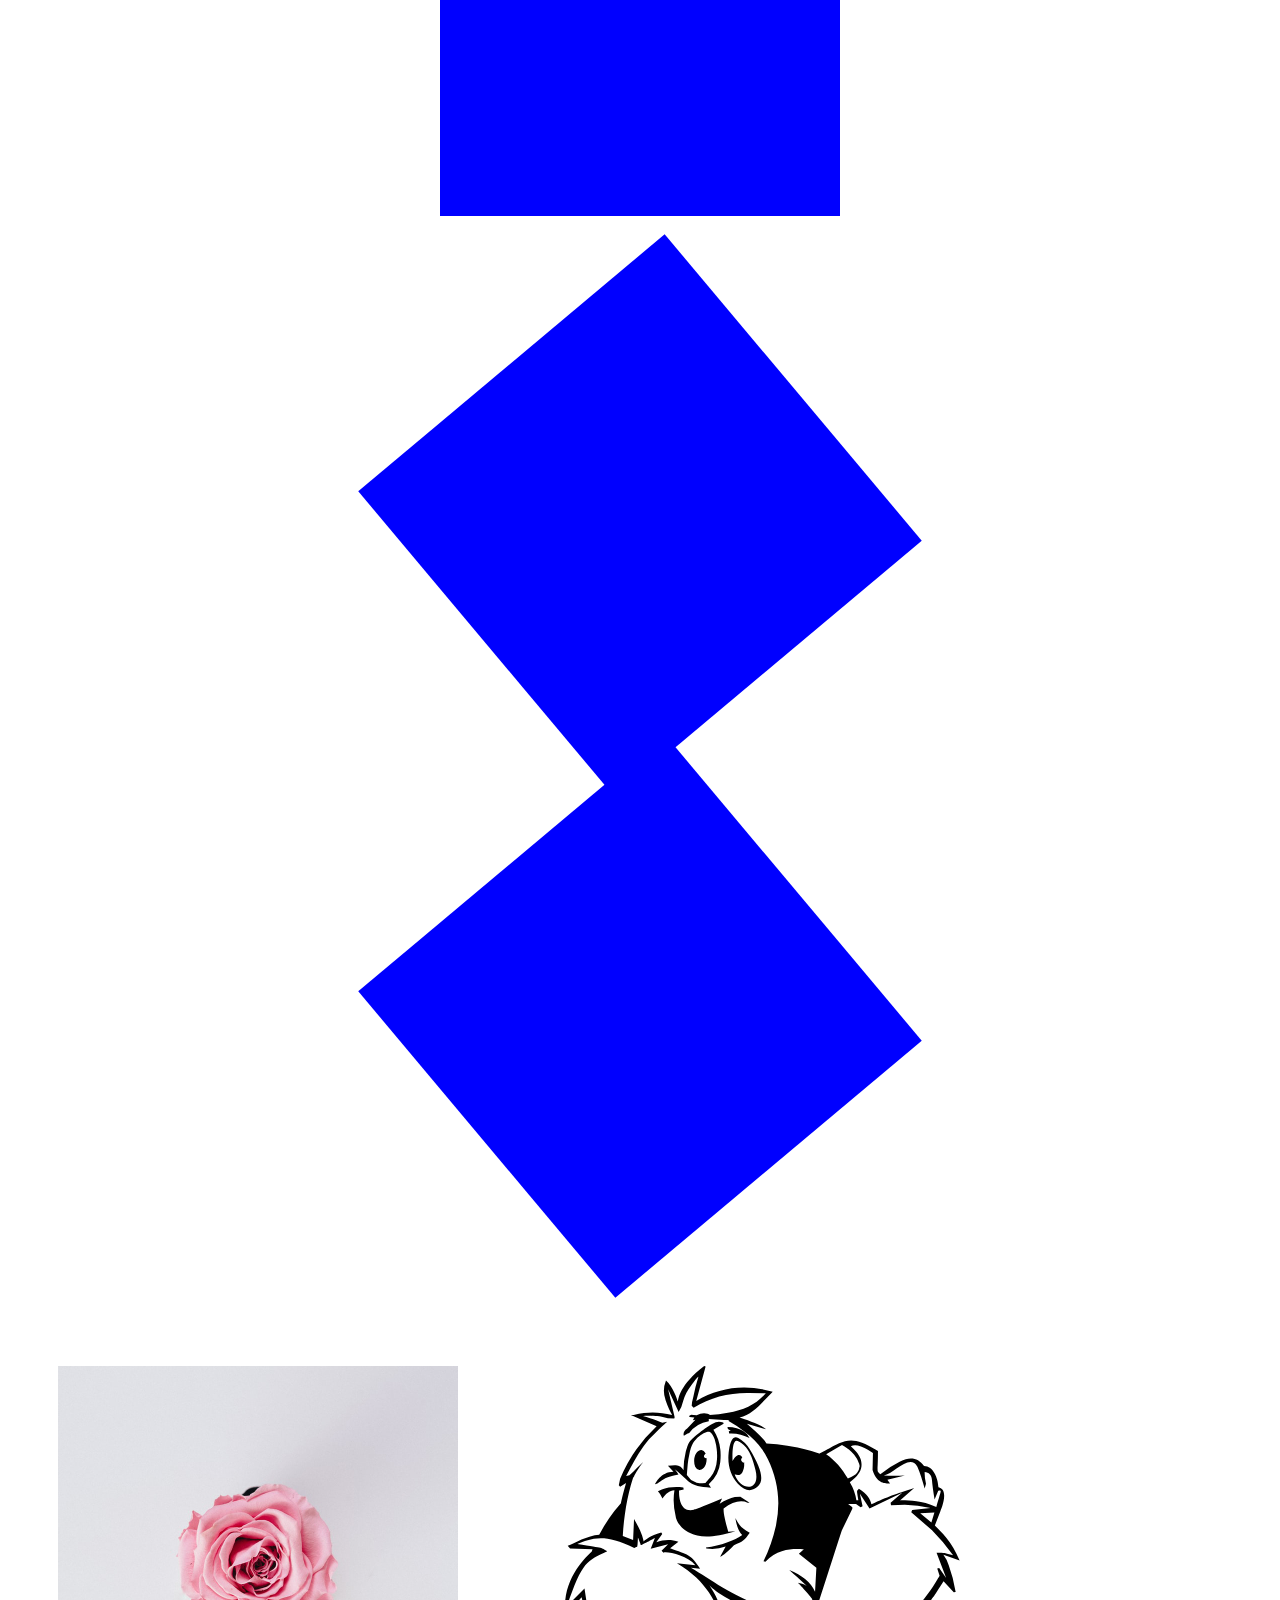
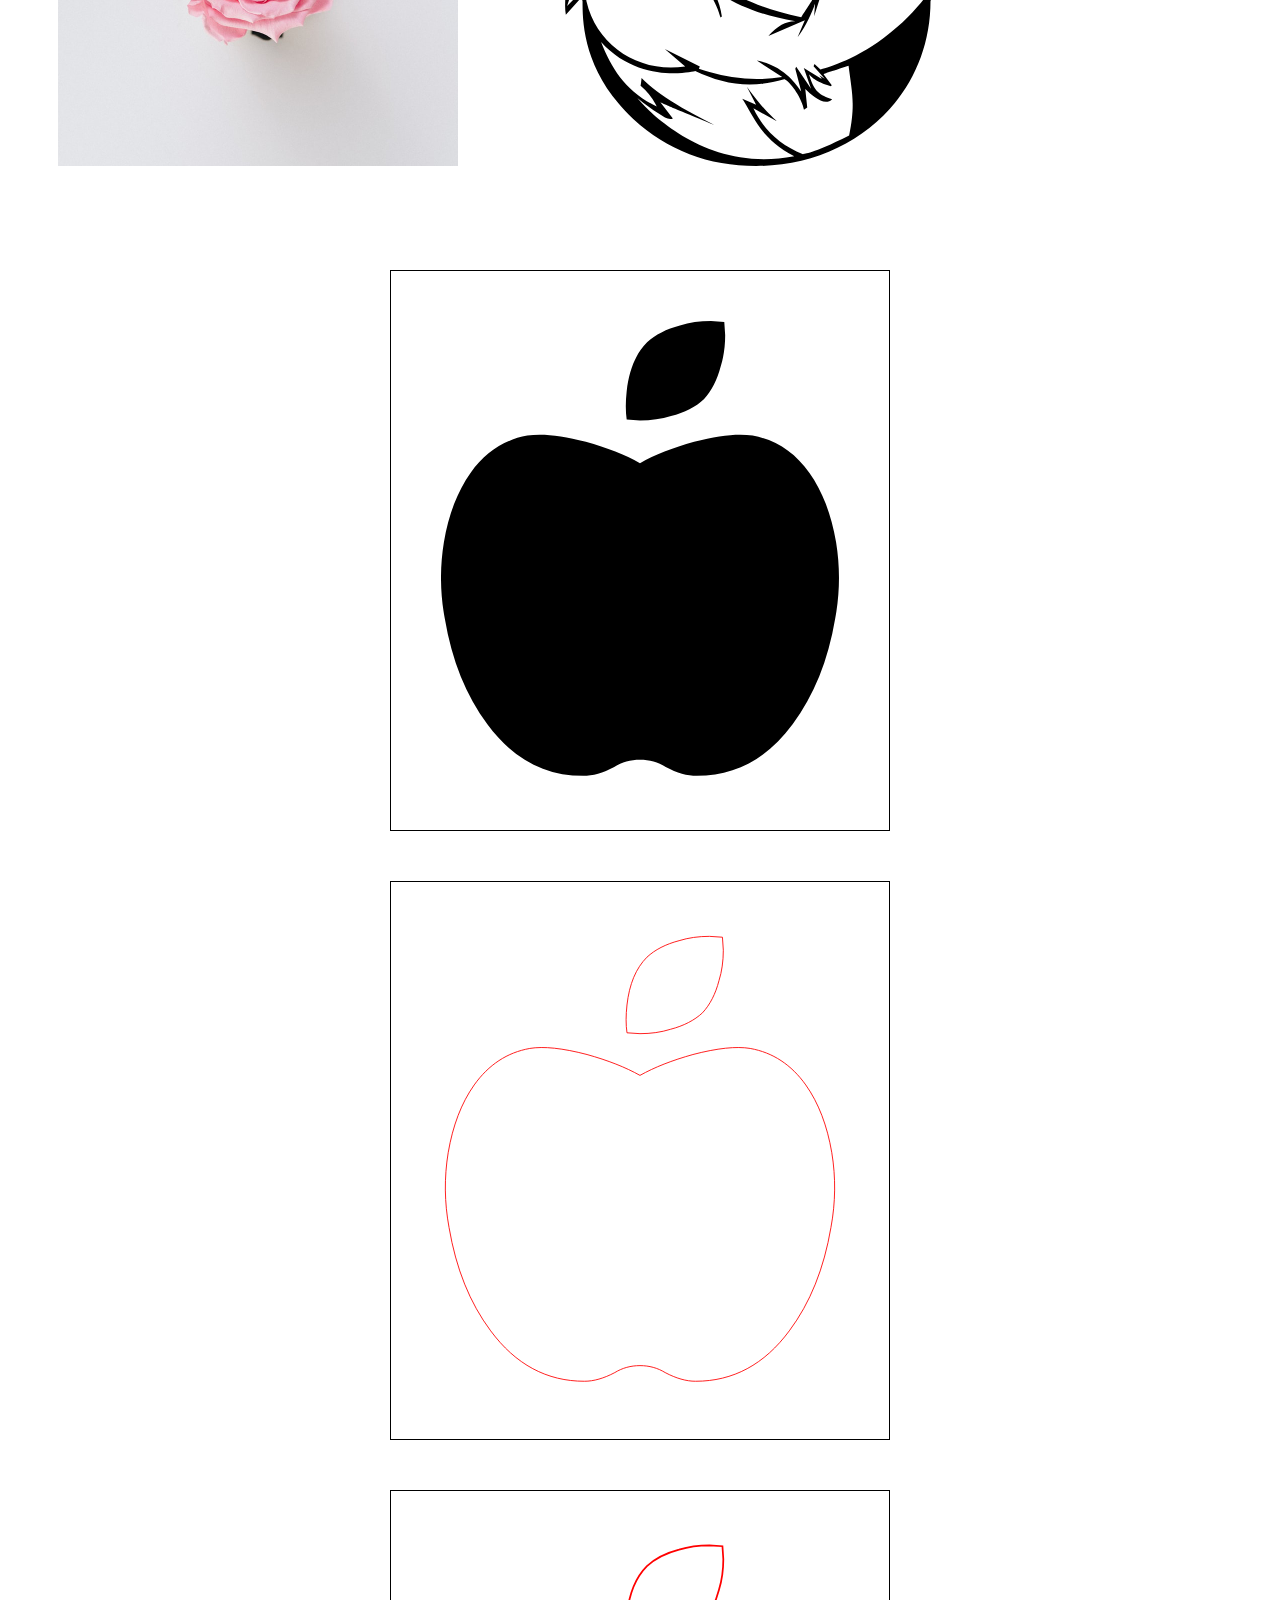
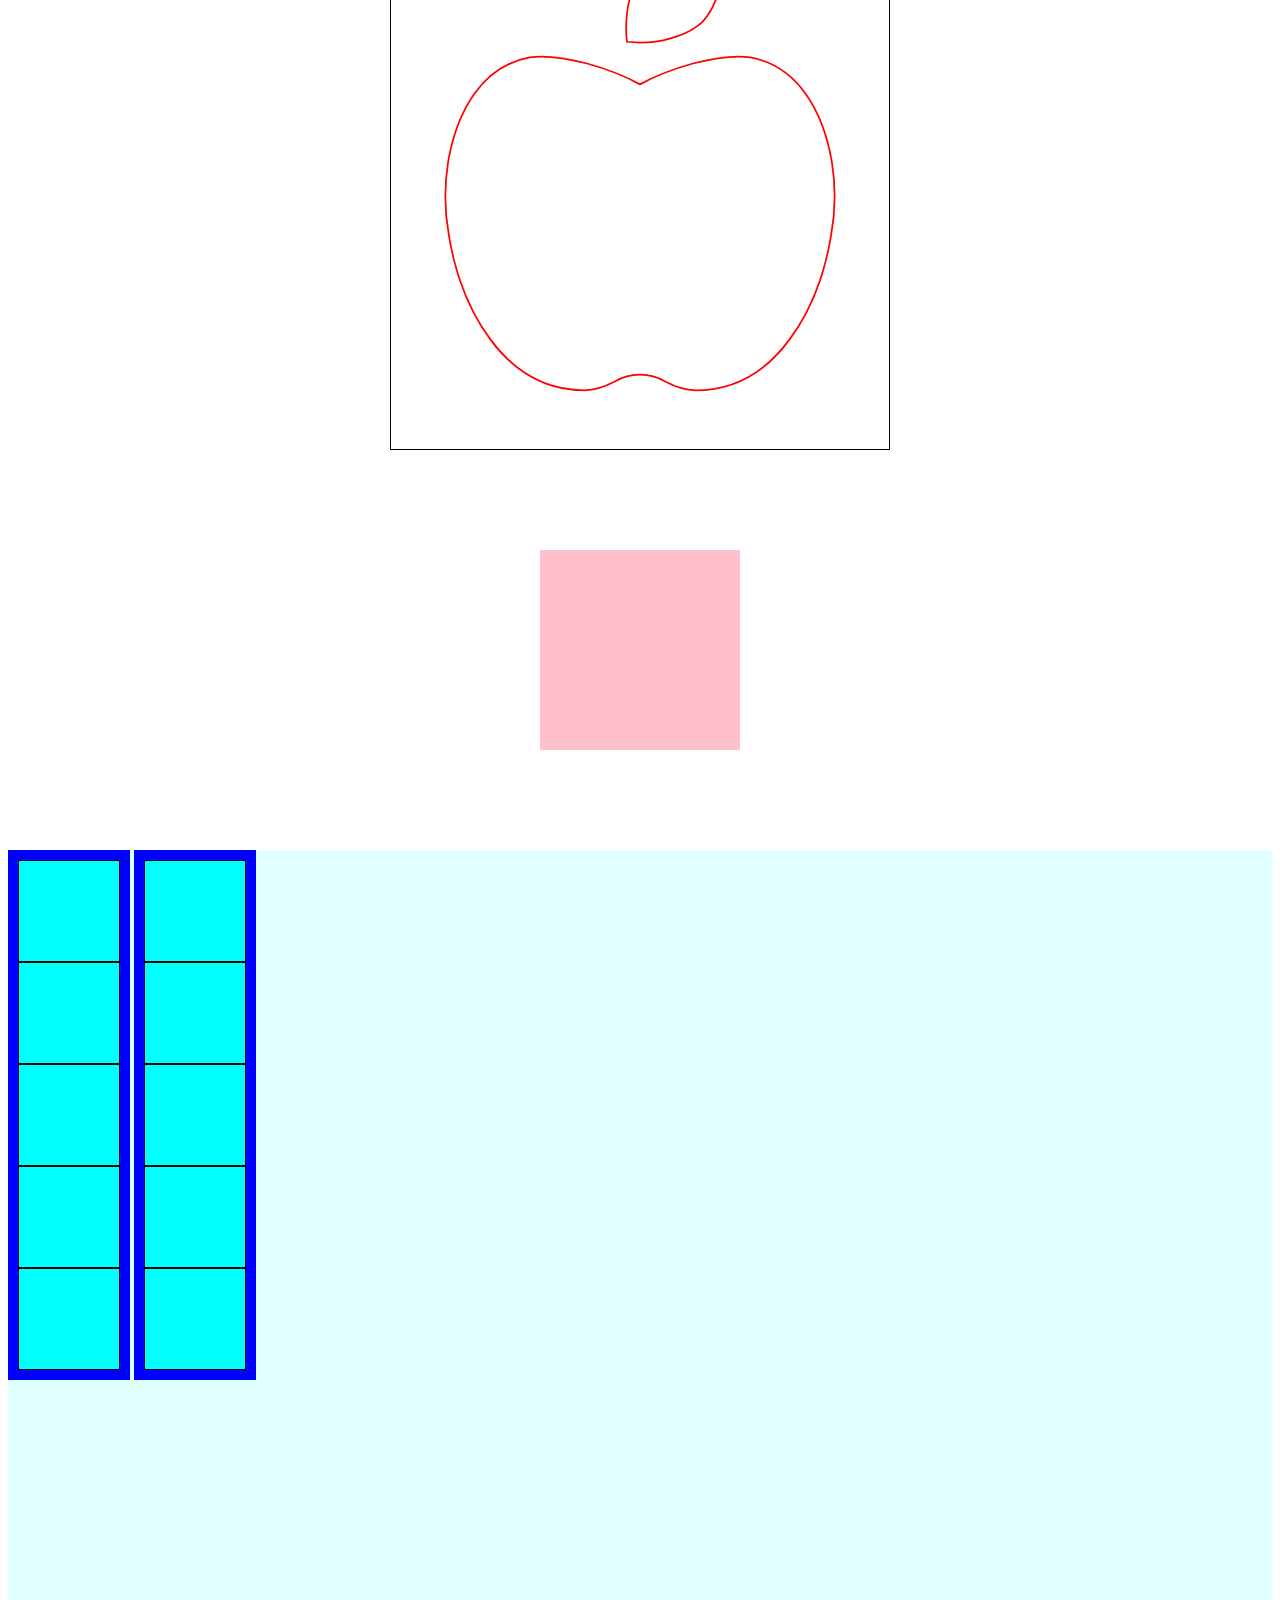
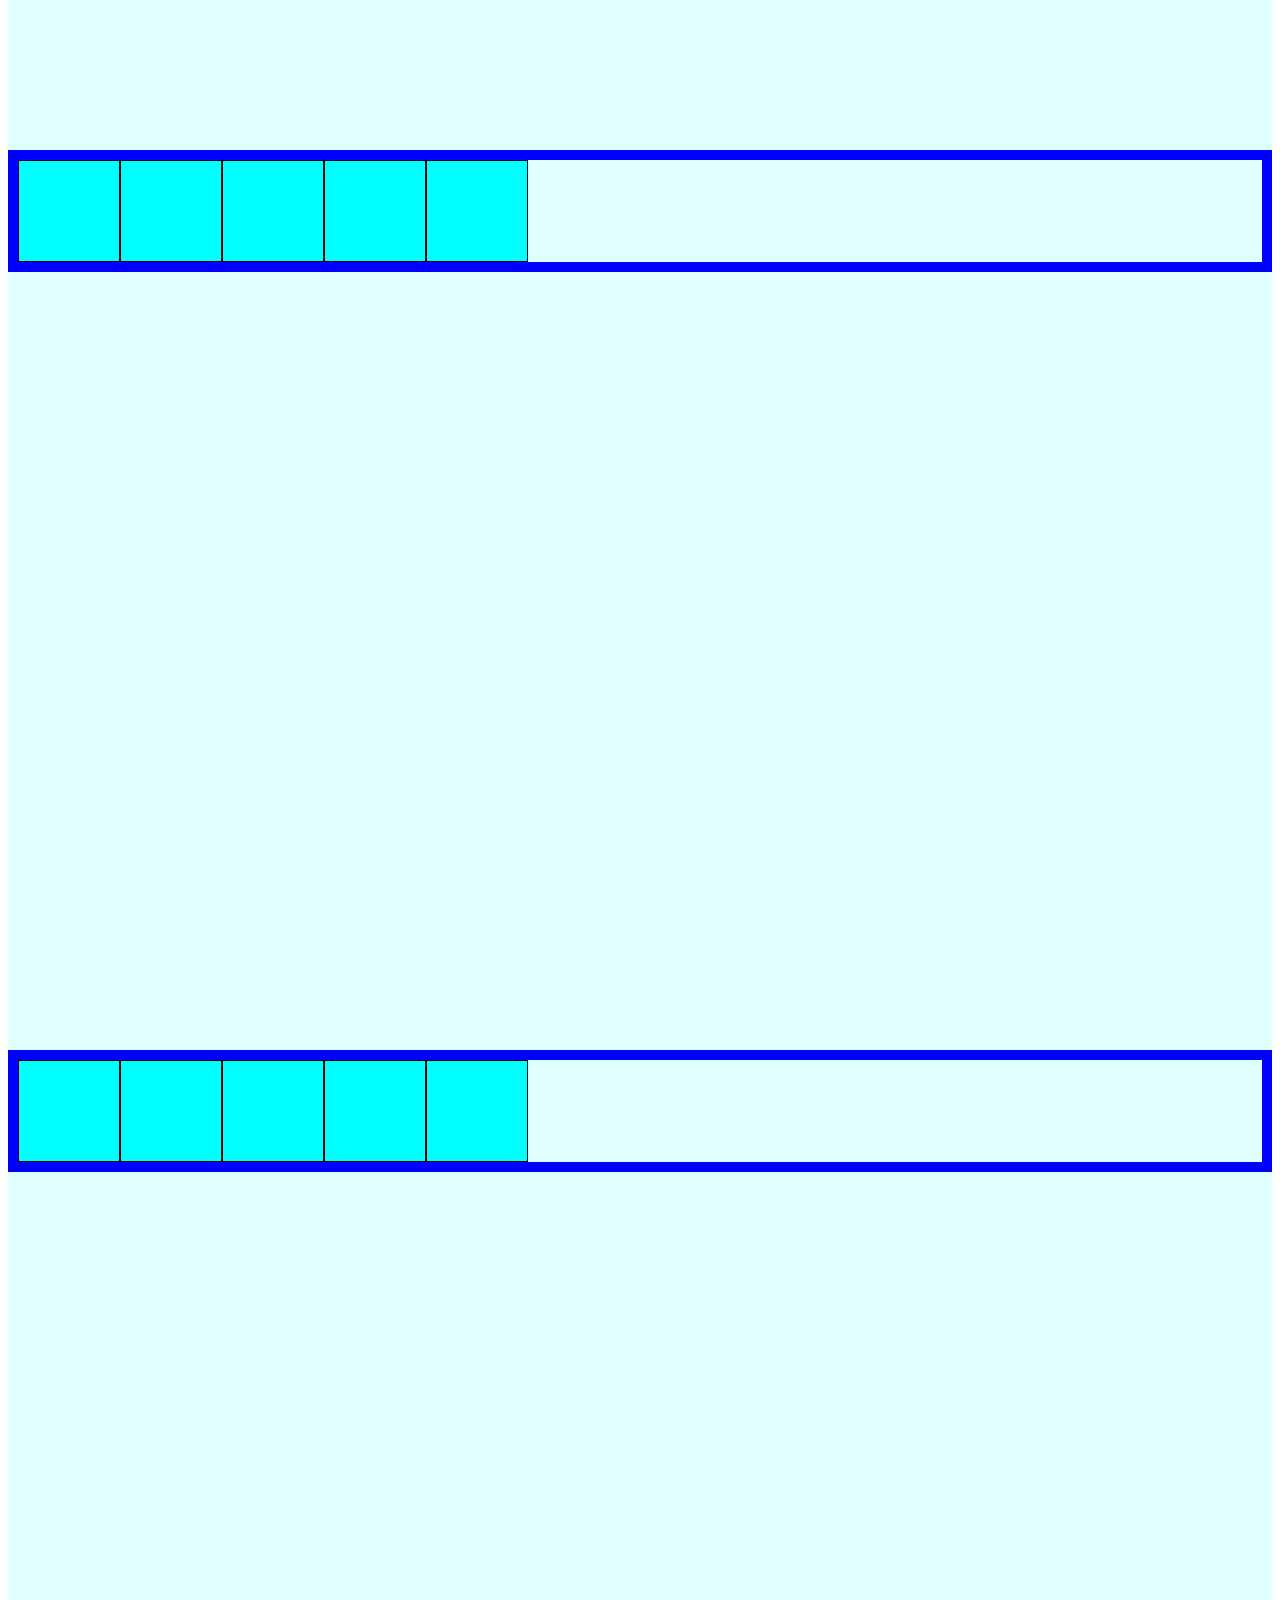
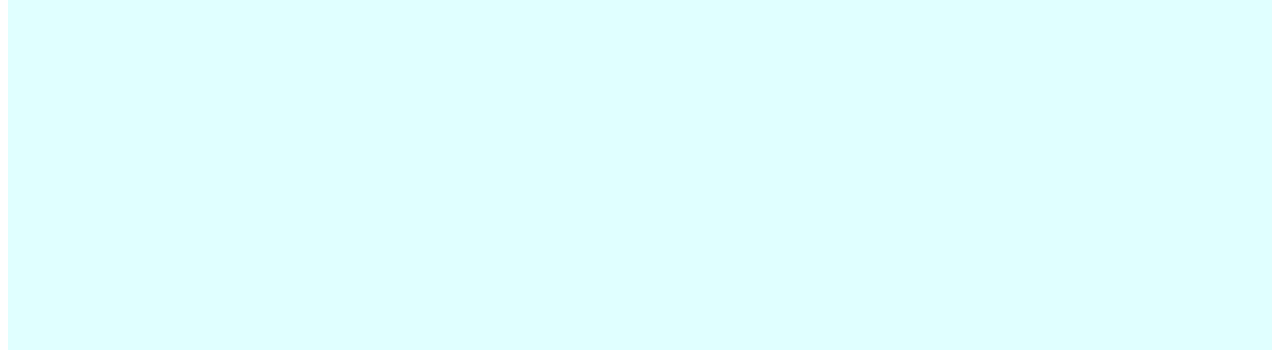
==== commit 49ef481a: "~ 05-1 실습, 예제" ====
--- a/my-web-front/index04.html
+++ b/my-web-front/index04.html
@@ -115,7 +115,52 @@
             </div>
         </div>
 
+        
+        <!-- flex 예제 -->
+        <div class="flexEx1">
+            <main>
+                <section>
+                    <article></article>
+                    <article></article>
+                    <article></article>
+                    <article></article>
+                    <article></article>
+                </section>
+                <section>
+                    <article></article>
+                    <article></article>
+                    <article></article>
+                    <article></article>
+                    <article></article>
+                </section>
+            </main>
+        </div>
 
+
+        <div class="flexEx2">
+            <main>
+                <section>
+                    <article></article>
+                    <article></article>
+                    <article></article>
+                    <article></article>
+                    <article></article>
+                </section>
+            </main>
+        </div>
+
+
+        <div class="flexEx3">
+            <main>
+                <section>
+                    <article></article>
+                    <article></article>
+                    <article></article>
+                    <article></article>
+                    <article></article>
+                </section>
+            </main>
+        </div>
 
     </body>
 </html>--- a/my-web-front/css/style04.css
+++ b/my-web-front/css/style04.css
@@ -333,3 +333,100 @@
 
 /* 05장 flex 방식으로 레이아웃 만들기 */
 /* flex 방식을 사용하면 float 속성보다 훨씬 편리하게 화면의 레이아웃을 만들 수 있다. */
+
+/* 부모 요소에 flex 적용하기 */
+/* flex는 다른 CSS 속성과 다르게 개념과 사용 방법이 조금 생소하다. */
+.flexEx1 * {
+    margin: 0px;
+    padding: 0px;
+}
+
+.flexEx1 main {
+    width: 100%;
+    height: 100vh;
+    background: lightcyan;
+}
+
+.flexEx1 section {
+    border: 10px solid blue;
+    /* 자신은 블록 요소를 유지하면서 자식 요소에 flex 환경 설정 */
+    /* display: flex; */
+    /* 자신을 인라인 요소로 변경하면서 자식 요소에 flex 환경 설정 */
+    display: inline-flex;
+    flex-direction: column;
+}
+
+.flexEx1 section article {
+    width: 100px;
+    height: 100px;
+    background: aqua;
+    border: 1px solid #000;
+}
+
+
+/* flex-wrap - 자식 요소에 줄 바꿈 적용하기 */
+/* flex에서는 flex-wrap을 설정해야 줄 바꿈을 할 수 있다. */
+.flexEx2 * {
+    margin: 0px;
+    padding: 0px;
+}
+
+.flexEx2 main {
+    width: 100%;
+    height: 100vh;
+    background: lightcyan;
+}
+
+.flexEx2 section {
+    width: 100%;
+    border: 10px solid blue;
+    /* 자신은 블록 요소를 유지하면서 자식 요소에 flex 환경 설정 */
+    /* display: flex; */
+    /* 자신을 인라인 요소로 변경하면서 자식 요소에 flex 환경 설정 */
+    box-sizing: border-box;
+    display: flex;
+    flex-direction: row;
+    flex-wrap: wrap; /* 웹 페이지가 줄어들면 자동 줄바꿈 */
+}
+
+.flexEx2 section article {
+    width: 100px;
+    height: 100px;
+    background: aqua;
+    border: 1px solid #000;
+}
+
+
+/* flex-flow  -  flex-direction, flex-wrap 속성을 한꺼번에 적용하기 */
+/* flex-flow 속성을 사용하면 flex-direction, flex-wrap 속성을 한번에 지정할 수 있다. */
+.flexEx3 * {
+    margin: 0px;
+    padding: 0px;
+}
+
+.flexEx3 main {
+    width: 100%;
+    height: 100vh;
+    background: lightcyan;
+}
+
+.flexEx3 section {
+    width: 100%;
+    border: 10px solid blue;
+    /* 자신은 블록 요소를 유지하면서 자식 요소에 flex 환경 설정 */
+    /* display: flex; */
+    /* 자신을 인라인 요소로 변경하면서 자식 요소에 flex 환경 설정 */
+    box-sizing: border-box;
+    display: flex;
+    flex-flow: row wrap; /* 두 속성을 동시에 적용한 것 과 같다. */
+}
+
+.flexEx3 section article {
+    width: 100px;
+    height: 100px;
+    background: aqua;
+    border: 1px solid #000;
+}
+
+
+/* 자식 요소 정렬하기 */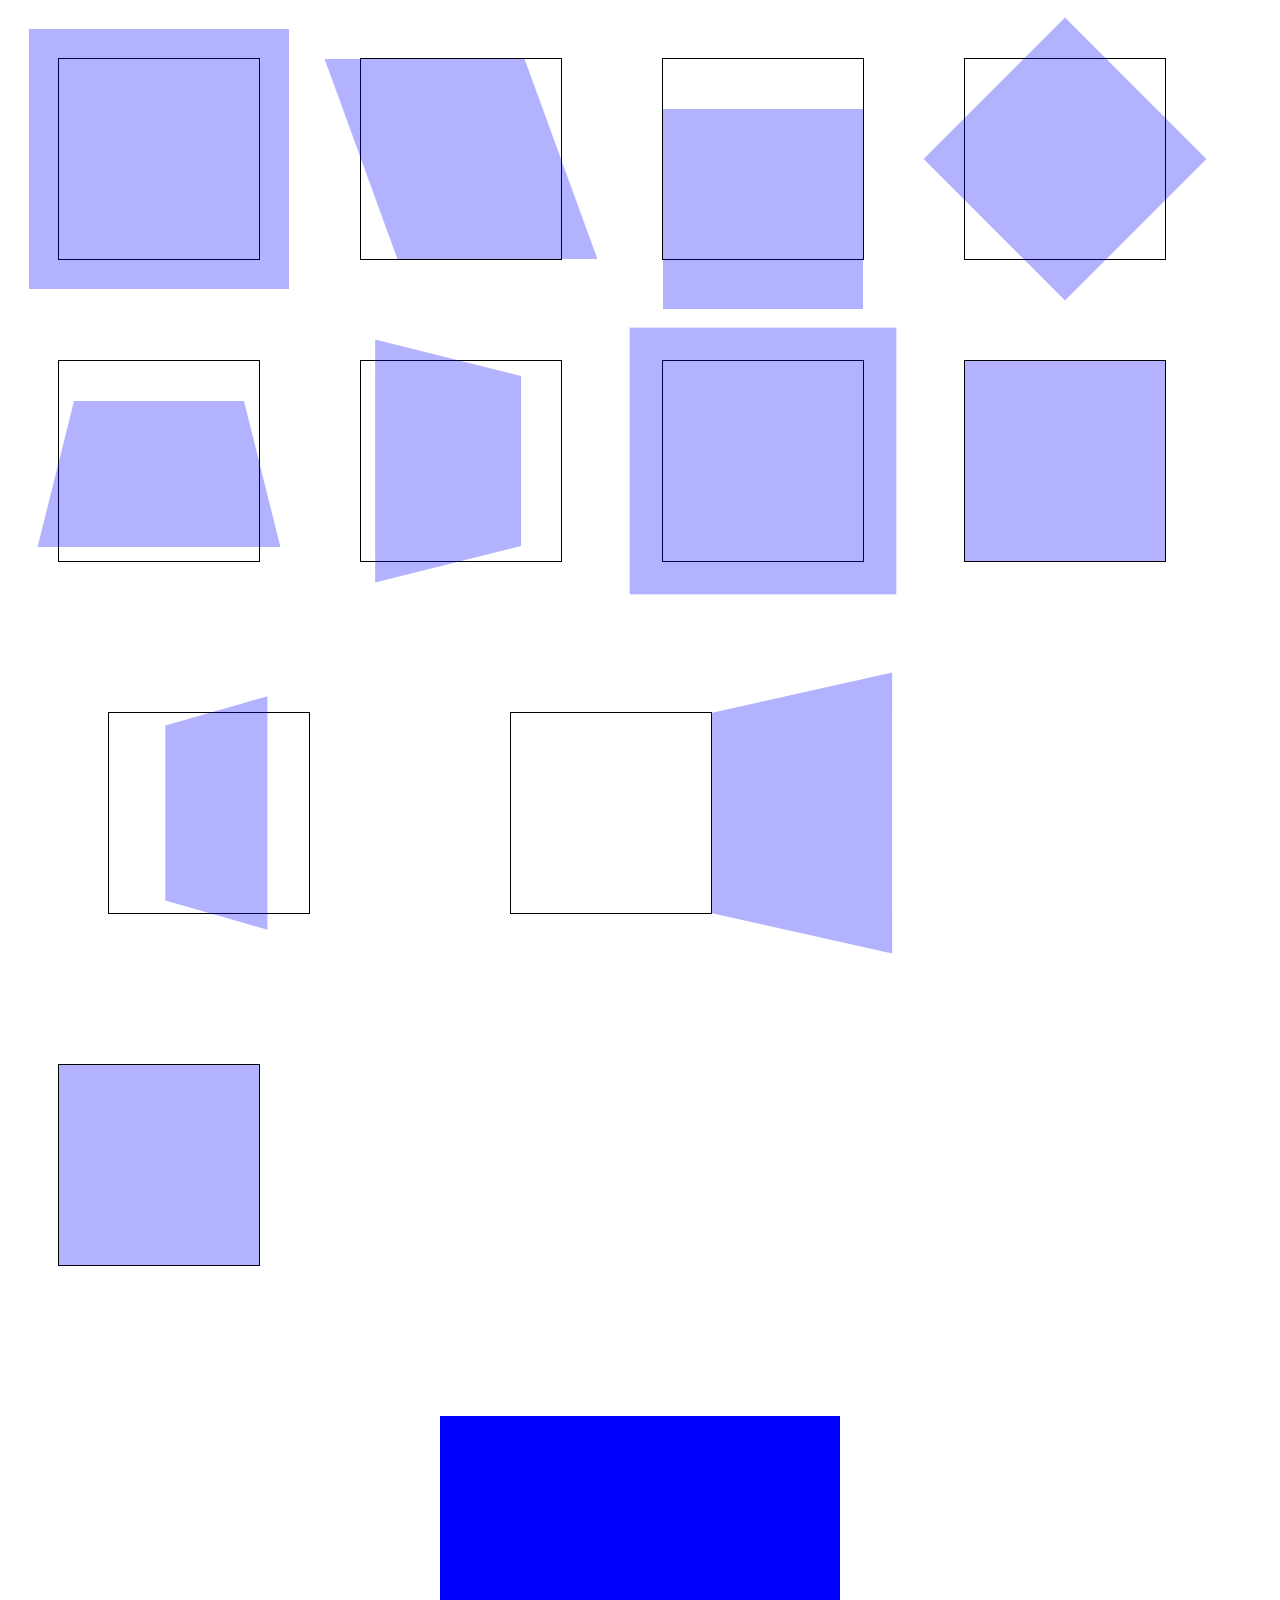
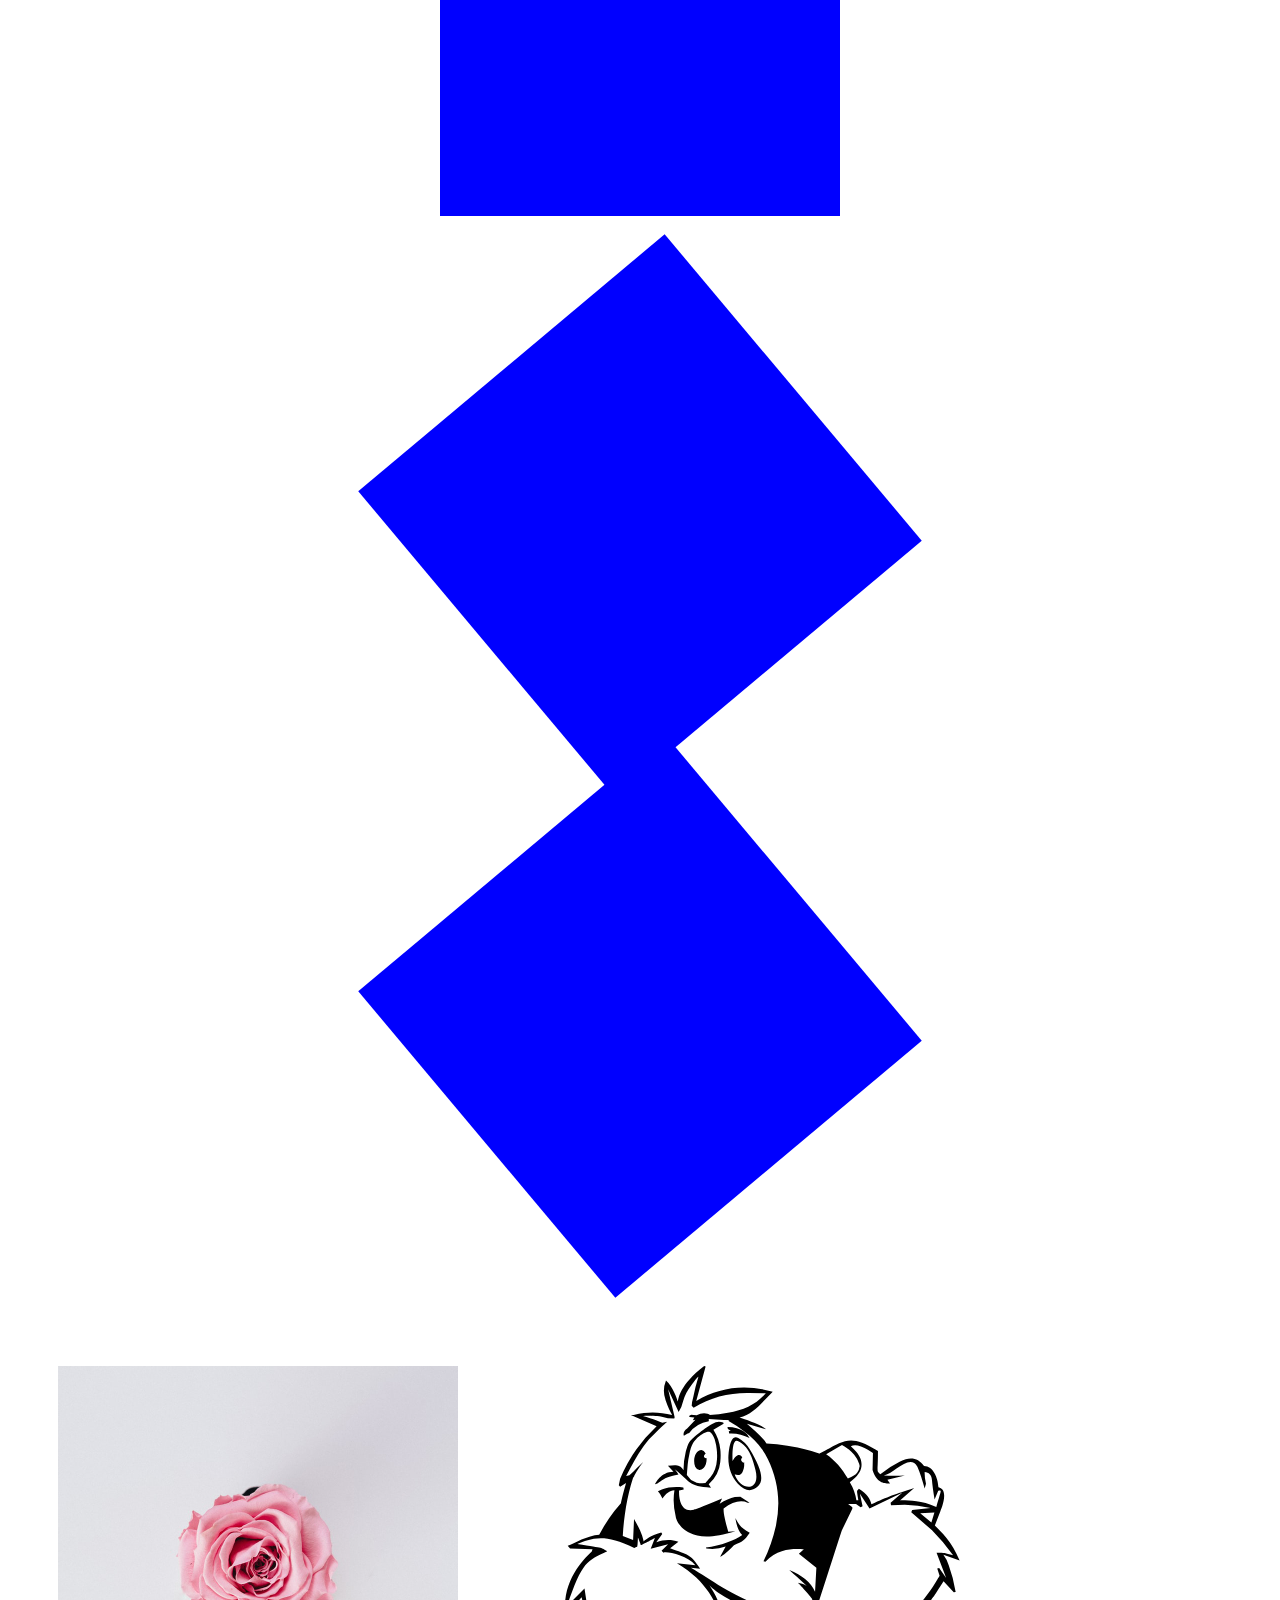
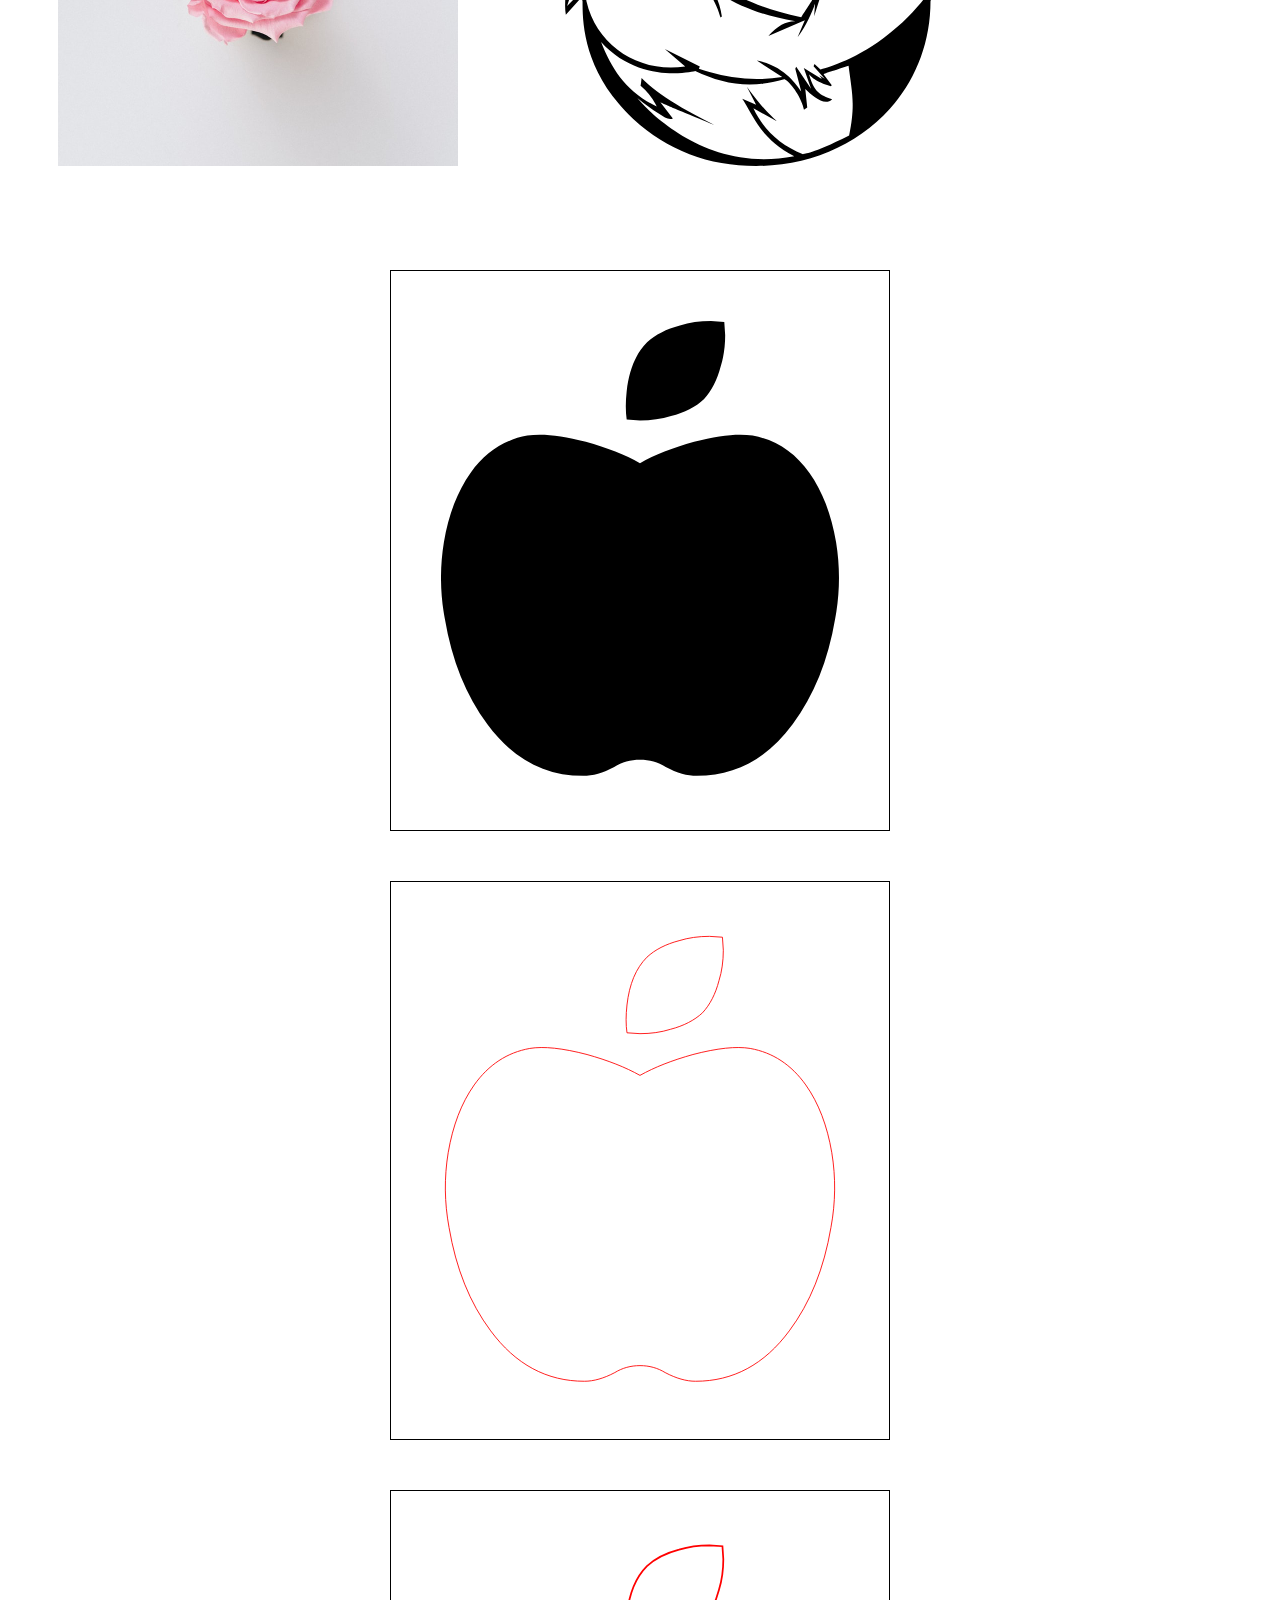
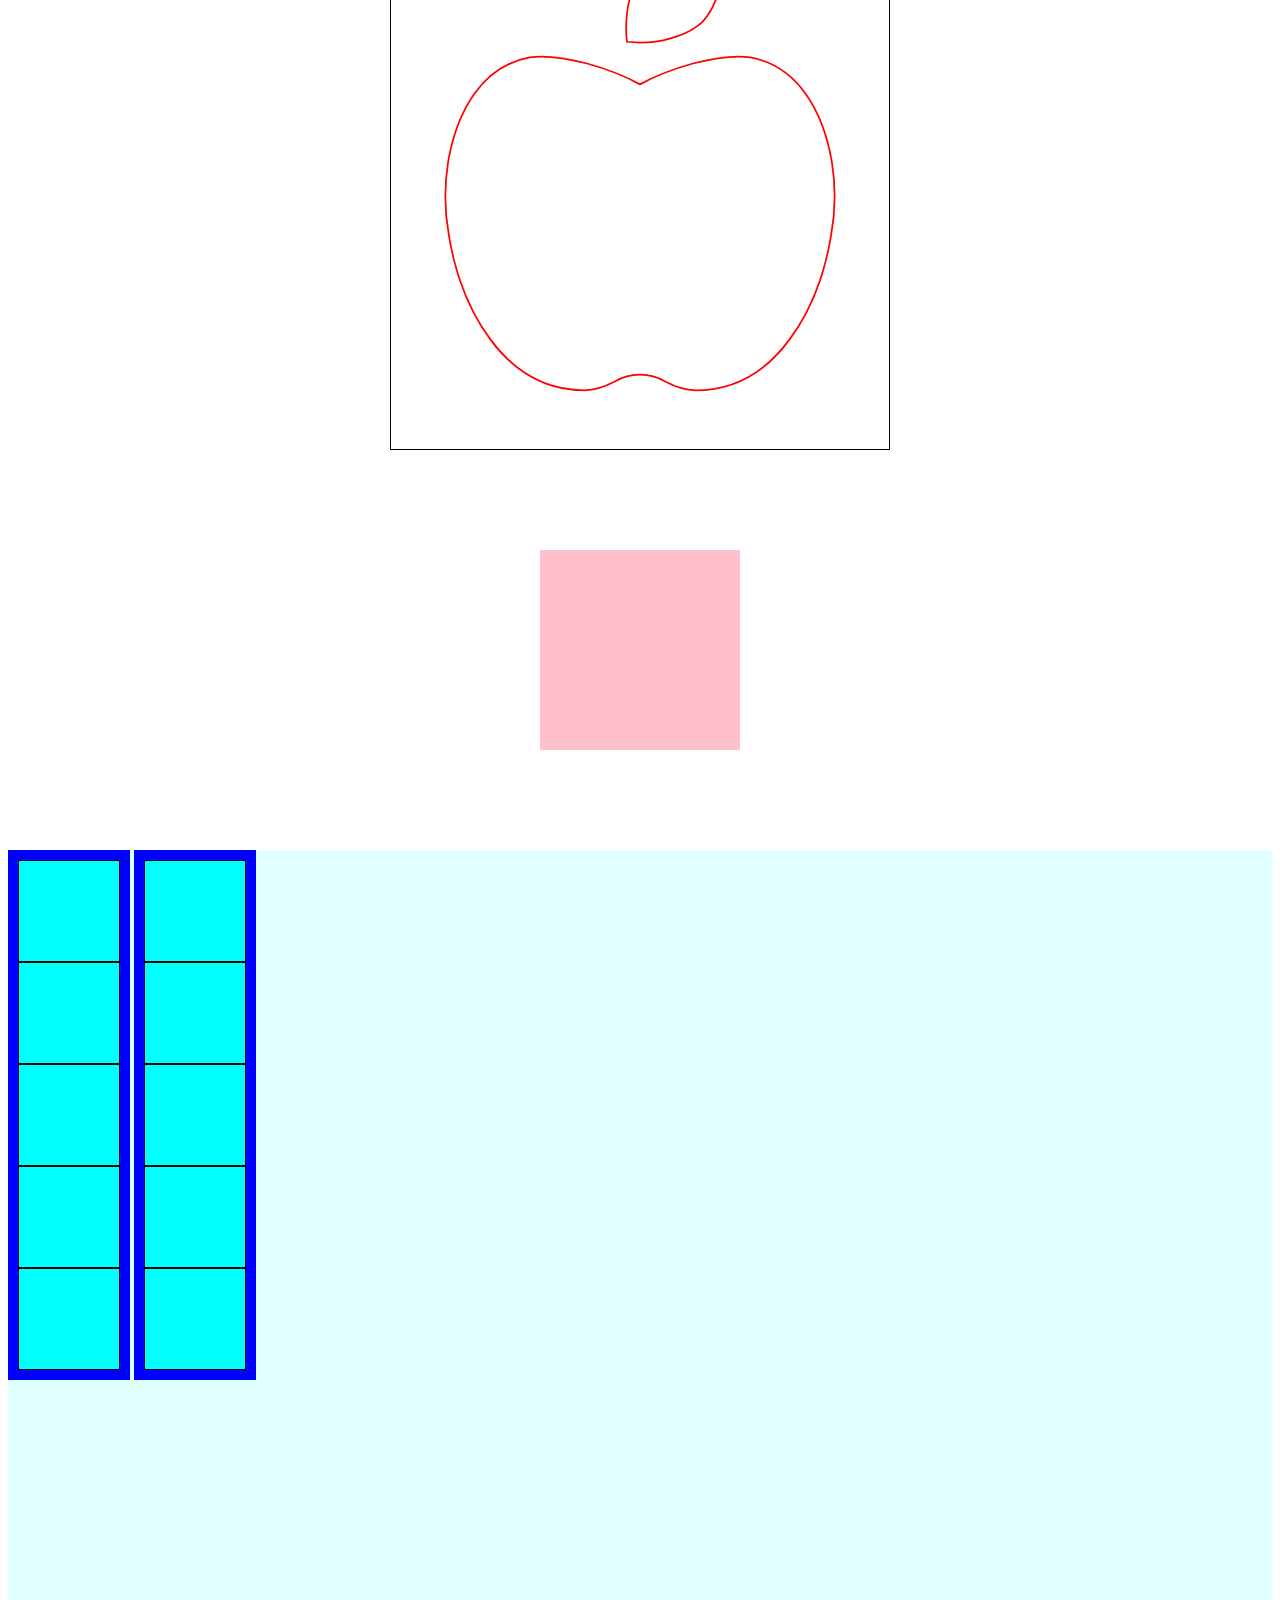
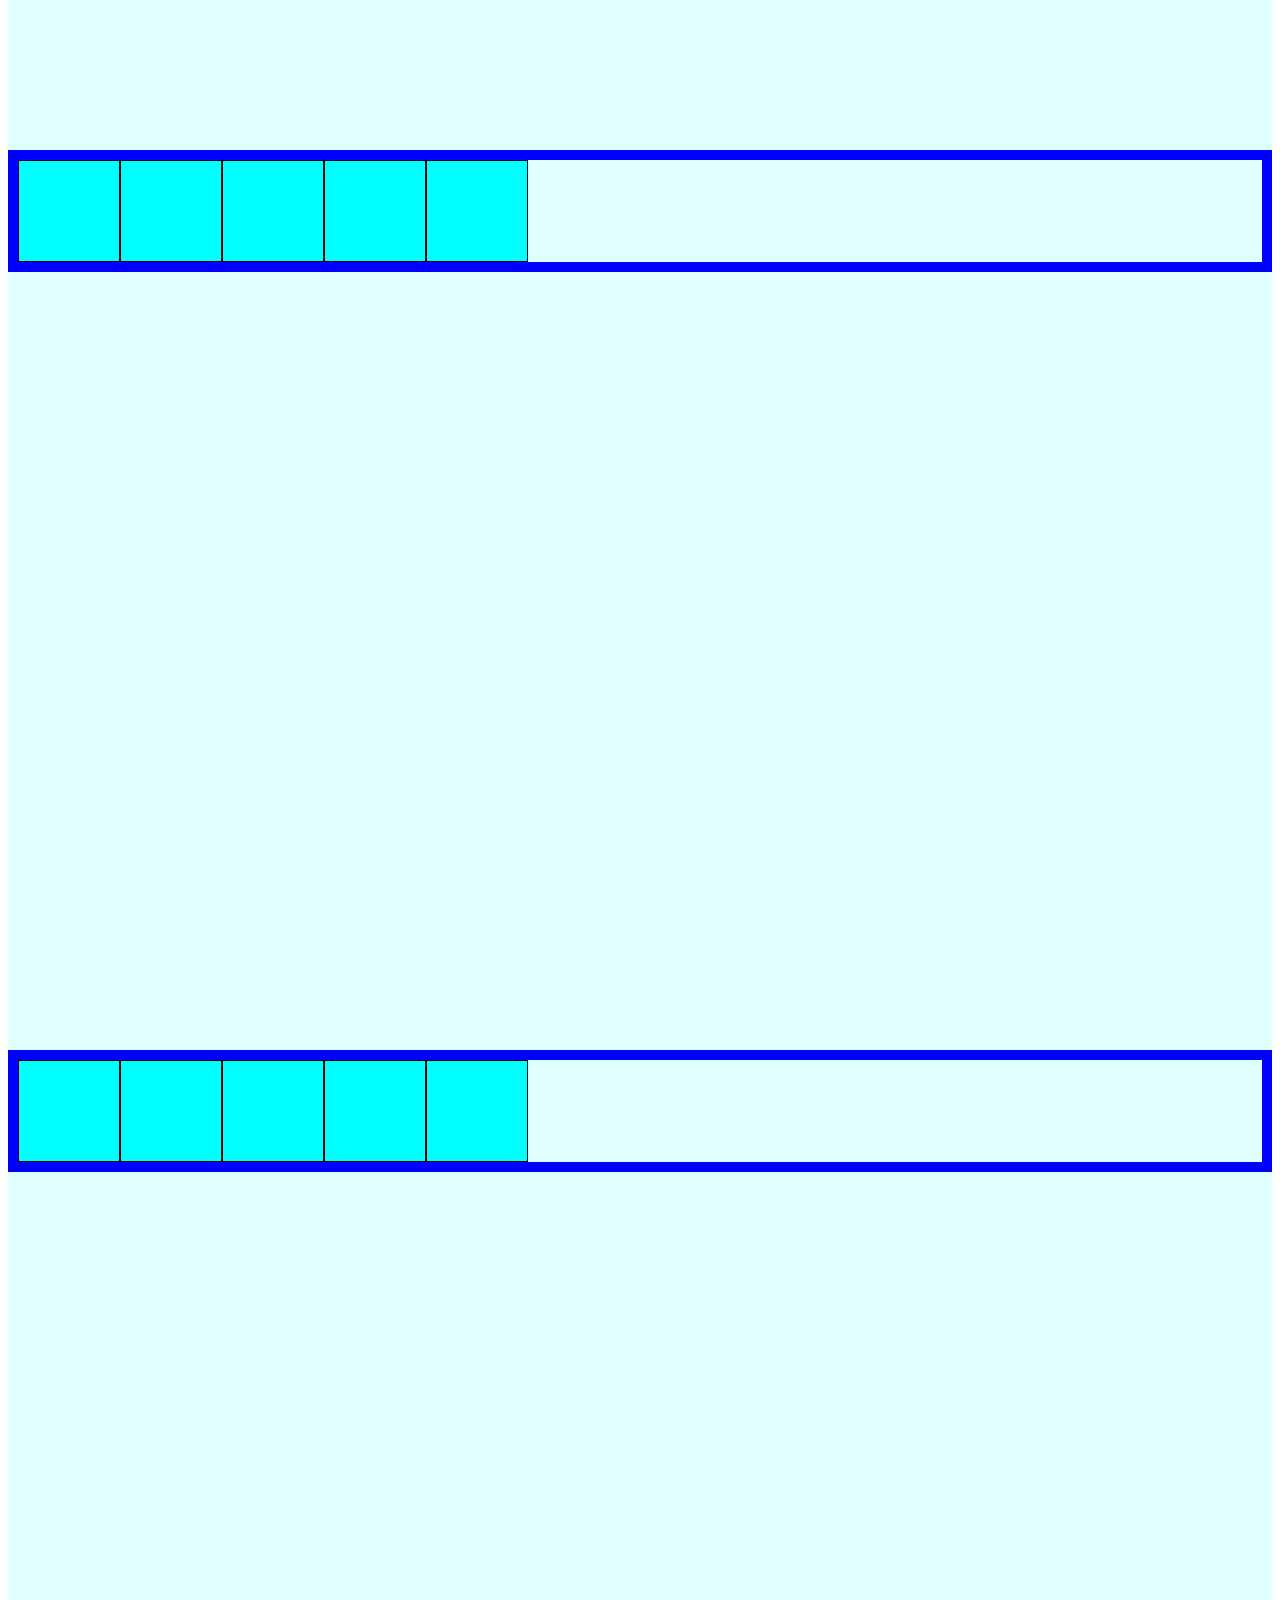
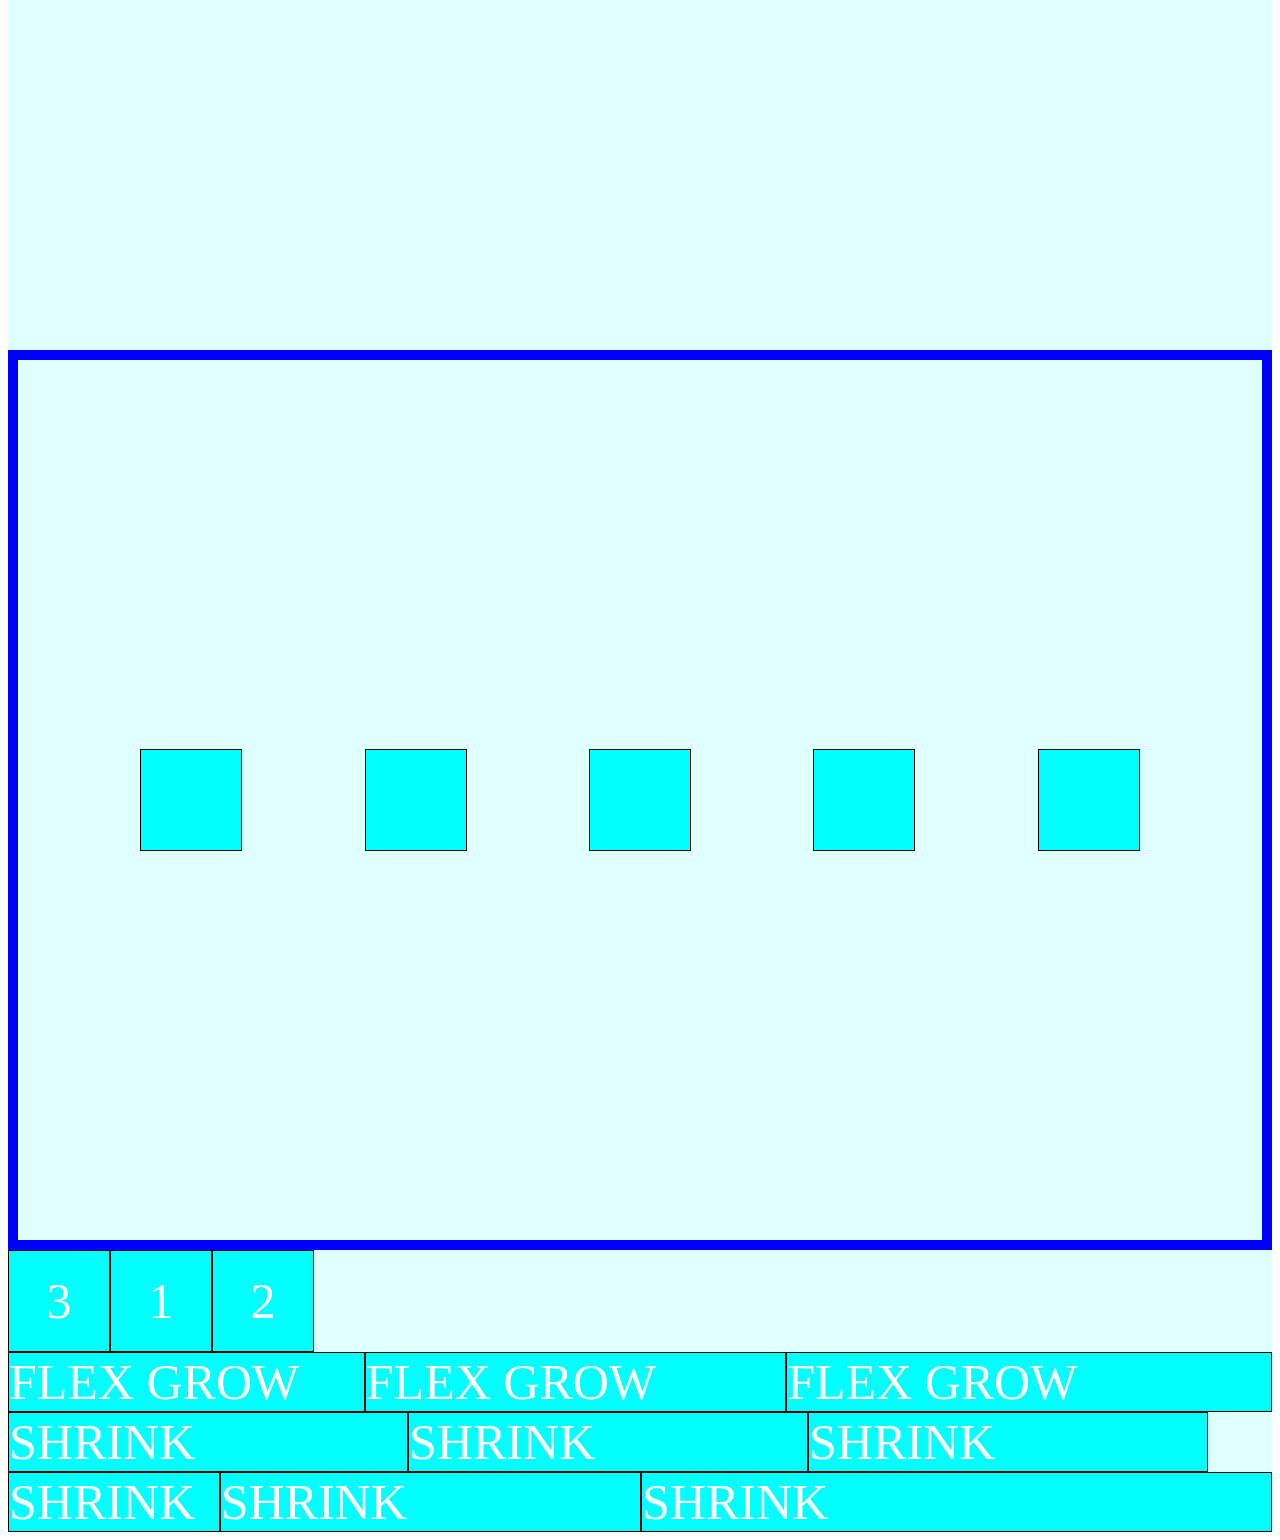
==== commit c9e3eded: "CSS 05-4 flex 속성까지 끝" ====
--- a/my-web-front/index04.html
+++ b/my-web-front/index04.html
@@ -162,5 +162,55 @@
             </main>
         </div>
 
+
+        <div class="justifyEx1">
+            <main>
+                <section>
+                    <article></article>
+                    <article></article>
+                    <article></article>
+                    <article></article>
+                    <article></article>
+                </section>
+            </main>
+        </div>
+
+
+        <div class="orderChangeEx1">
+            <section>
+                <article>1</article>
+                <article>2</article>
+                <article>3</article>
+            </section>
+        </div>
+
+
+        <div class="flexGrowEx1">
+            <section>
+                <article>FLEX GROW</article>
+                <article>FLEX GROW</article>
+                <article>FLEX GROW</article>
+            </section>
+        </div>
+
+
+        <div class="flexShirinkEx1">
+            <section>
+                <article>SHRINK</article>
+                <article>SHRINK</article>
+                <article>SHRINK</article>
+            </section>
+        </div>
+
+
+        <div class="flexShirinkEx2">
+            <section>
+                <article>SHRINK</article>
+                <article>SHRINK</article>
+                <article>SHRINK</article>
+            </section>
+        </div>
+
+
     </body>
 </html>--- a/my-web-front/css/style04.css
+++ b/my-web-front/css/style04.css
@@ -429,4 +429,193 @@
 }
 
 
-/* 자식 요소 정렬하기 */+/* 자식 요소 정렬하기 */
+/* flex로 레이아웃을 배치할 때 핵심 기능은 자식 요소를 정렬하는 것이다. */
+/* 자식 요소는 justify-content나 align-content, align-item 속성을 사용해서 정렬할 수 있다. */
+/* 초기 설정되는 기본 축은 가로축을 의미하고, 반대 축은 세로축을 의미한다. */
+/* 기본 축은 앞에서 배운 flex-direction으로 변경할 수 있다. */
+/* 먼저 justify-content 속성을 사용해서 자식 요소의 기본축인 가로 정렬 방식을 사용해보자. */
+
+/* justify-content - 기본 축으로 정렬하기 */
+.justifyEx1 * {
+    margin: 0px;
+    padding: 0px;
+}
+
+.justifyEx1 main {
+    width: 100%;
+    height: 100vh;
+    background: lightcyan;
+}
+
+.justifyEx1 section {
+    width: 100%;
+    height: 100%;
+    border: 10px solid blue;
+    box-sizing: border-box;
+    display: flex;
+    flex-flow: row wrap;
+    /* 기본 축이 가로 방향으로 지정되어 자식 요소가 왼쪽부터 정렬된다. */
+    /* justify-content: flex-start; */
+
+    /* 요소가 종료 반향인 오른쪽으로 정렬된다. */
+    /* justify-content: flex-end; */
+
+    /* 요소가 가운데에 정렬된다. */
+    /* justify-content: center; */
+
+    /* 자식 요소들을 부모 요소의 양 끝으로 배치한 뒤, 자식 요소의 간격을 균일하게 나눠서 배치한다. */
+    /* justify-content: space-between; */
+
+    /* 양 끝도 간격을 두고, 자식 요소들을 균일하게 띄운다. */
+    /* justify-content: space-around; */
+
+    /* 자식 요소의 배치와 양 끝에 중첩된 간격만큼 여백을 적용한다. */
+    justify-content: space-evenly; /* justify-content 속성은 현재 기본 축의 정렬 방식을 나타낸다. */
+
+    /* align-content, align-items  -  반대 축으로 정렬하기 */
+    /*  */
+    /* align-items: center; */
+
+    /* align-content, align-items  -  반대 축으로 정렬하기 */
+    /* justify-content 속성이 기본 축의 정렬 방식을 지정했다면, 이번에는 반대 축의 정렬 방식을 지정하는 속성을 알아보자. */
+    align-content: center;
+}
+
+.justifyEx1 section article {
+    width: 100px;
+    height: 100px;
+    background: aqua;
+    border: 1px solid #000;
+}
+
+
+/* 자식 요소의 순서 지정하기 */
+/* 자식 요소에 order 속성을 입력하여 요소의 순서를 지정하는 방법을 살펴보자. */
+.orderChangeEx1 * {
+    margin: 0px;
+    padding: 0px;
+}
+
+.orderChangeEx1 section {
+    width: 100%;
+    background: lightcyan;
+    display: flex;
+}
+
+.orderChangeEx1 section article {
+    width: 100px;
+    height: 100px;
+    background: aqua;
+    border: 1px solid #000;
+    font-size: 50px;
+    color: #fff;
+    display: flex;
+    justify-content: center;
+    align-items: center;
+}
+
+.orderChangeEx1 section article:nth-of-type(1) {
+    order: 2; /* order 속성을 이용해서 자식요소들의 순서를 지정할 수 있다. */
+}
+
+.orderChangeEx1 section article:nth-of-type(2) {
+    order: 3;
+}
+
+.orderChangeEx1 section article:nth-of-type(3) {
+    order: 1;
+}
+
+
+/* 요소의 여백 비율 지정하기 */
+/* flex-grow  -  요소의 안쪽 여백 확대하기 */
+/* flex-grow 속성을 사용하면 요소의 크기를 키웠을 때 요소 안쪽 여백이 확대되는 비율을 정할 수 있다. */
+.flexGrowEx1 section {
+    width: 100%;
+    background: lightcyan;
+    display: flex;
+}
+
+.flexGrowEx1 section article {
+    background: aqua;
+    border: 1px solid #000;
+    /* 부모 요소에만 display: flex를 지정하고 자식 요소에 크기를 따로 입력하지 않으면 자식 요소는 display: inline-block으로 설정되어 입력한 텍스트의 크기만큼만 설정된다. */
+    box-sizing: border-box;
+    font-size: 50px;
+    color: #fff;
+    display: flex;
+}
+
+.flexGrowEx1 section article:nth-of-type(1) {
+    flex-grow: 1;
+}
+
+.flexGrowEx1 section article:nth-of-type(2) {
+    flex-grow: 2; /* 1번째 요소를 기준으로 2번째 article 요소의 여백은 2배 커진다. */
+}
+
+.flexGrowEx1 section article:nth-of-type(3) {
+    flex-grow: 3; /* 1번째 요소를 기준으로 3번째 article 요소의 여백은 3배 커진다. */
+}
+
+
+/* flex-shirink  -  요소의 안쪽 여백 축소하기 */
+/* flex-shirink 속성을 사용하면 요소의 크기를 줄였을 때 안쪽 여백의 감소 비율을 지정할 수 있다. */
+.flexShirinkEx1 section {
+    width: 100%;
+    background: lightcyan;
+    display: flex;
+}
+
+.flexShirinkEx1 section article {
+    width: 400px;
+    background: aqua;
+    border: 1px solid #000;
+    box-sizing: border-box;
+    font-size: 50px;
+    color: #fff;
+    display: flex;
+}
+
+.flexShirinkEx1 section article:nth-of-type(1) {
+    flex-shrink: 1;
+}
+
+.flexShirinkEx1 section article:nth-of-type(2) {
+    flex-shrink: 2; /* flex-shrink 속성값이 클수록 크게 감소한다. */
+}
+
+.flexShirinkEx1 section article:nth-of-type(3) {
+    flex-shrink: 3;
+}
+
+/* flex - 전체 너빗값의 비율 조절하기 */
+/* flex-grow와 flex-shrink 속성은 각각 요소의 안쪽 여백 비율만 지정했지만 flex 속성은 요소의 전체 너빗값 비율을 조절한다. */
+.flexShirinkEx2 section {
+    width: 100%;
+    background: lightcyan;
+    display: flex;
+}
+
+.flexShirinkEx2 section article {
+    width: 400px;
+    background: aqua;
+    border: 1px solid #000;
+    box-sizing: border-box;
+    font-size: 50px;
+    color: #fff;
+    display: flex;
+}
+
+.flexShirinkEx2 section article:nth-of-type(1) {
+    flex: 1;
+}
+
+.flexShirinkEx2 section article:nth-of-type(2) {
+    flex: 2; /* 너비가 1번째 박스를 기준으로 1:2:3 비율대로 변하게 된다. */
+}
+
+.flexShirinkEx2 section article:nth-of-type(3) {
+    flex: 3;
+}